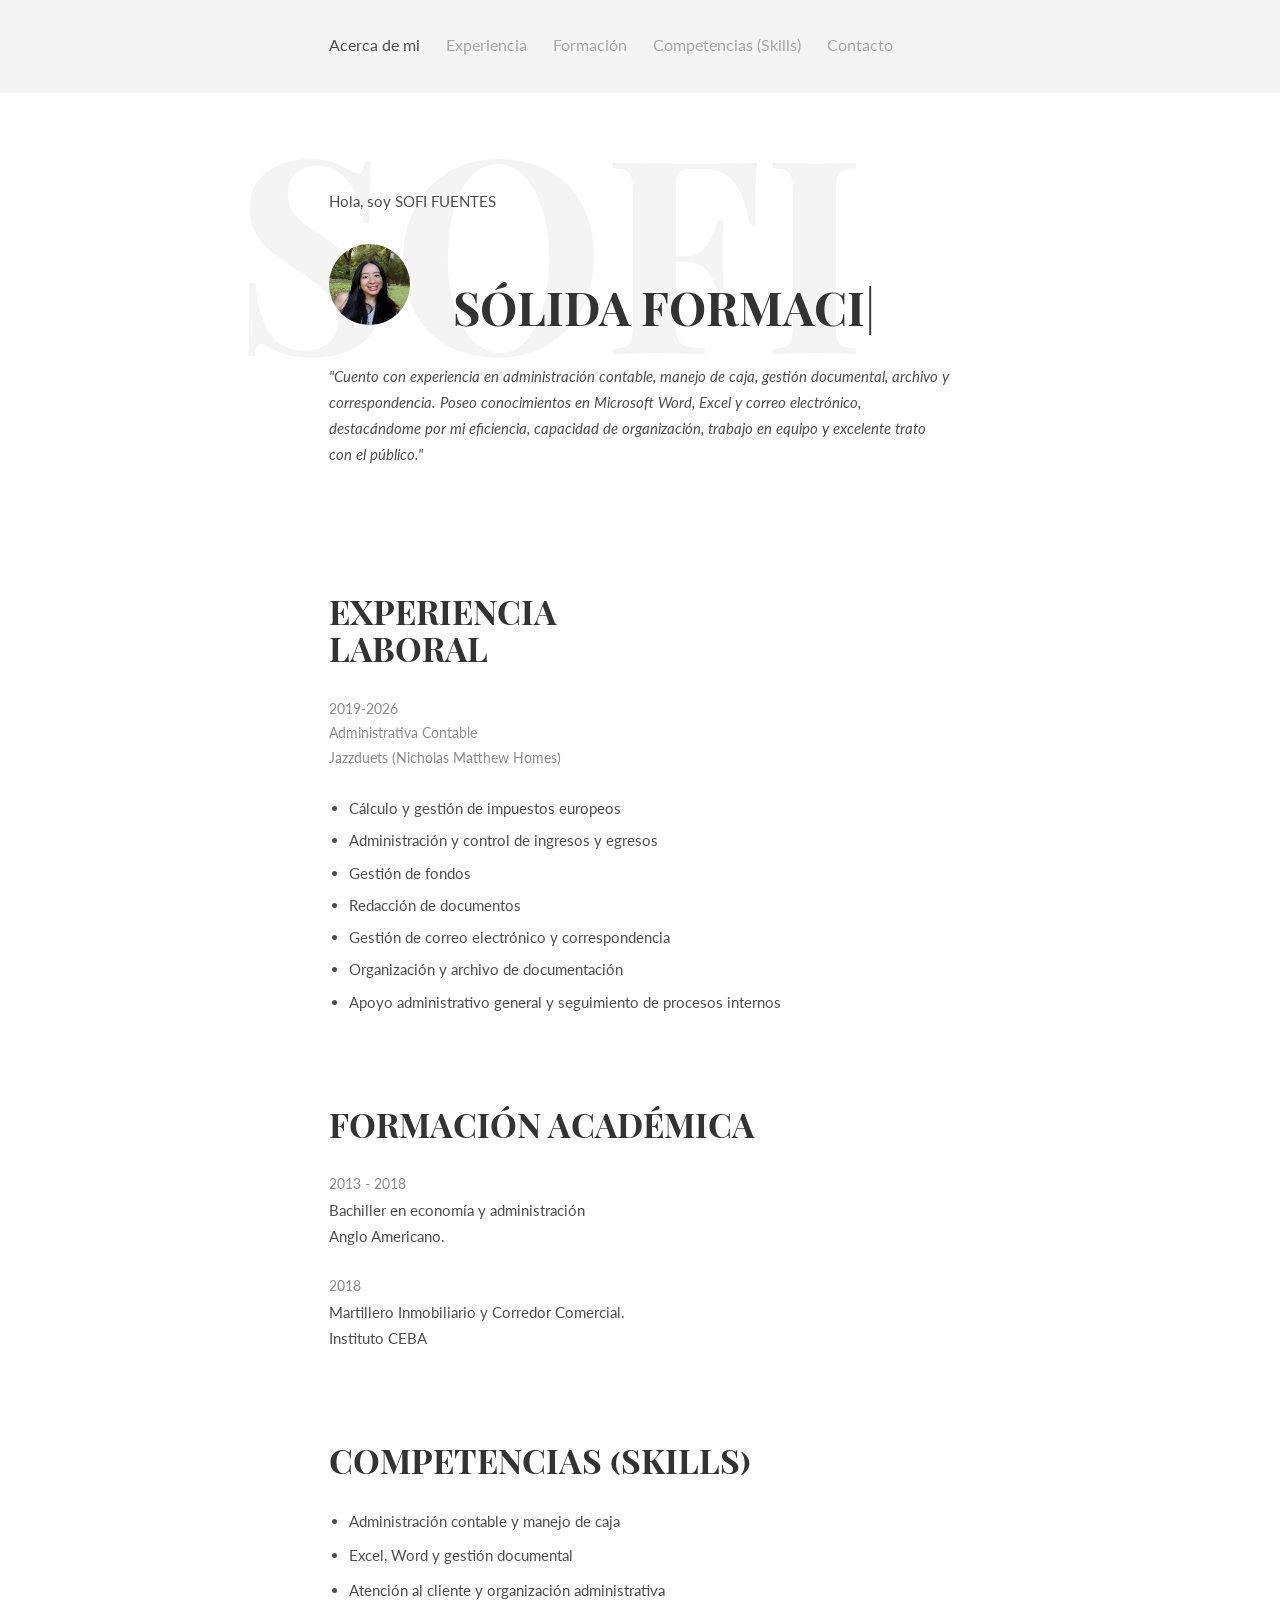
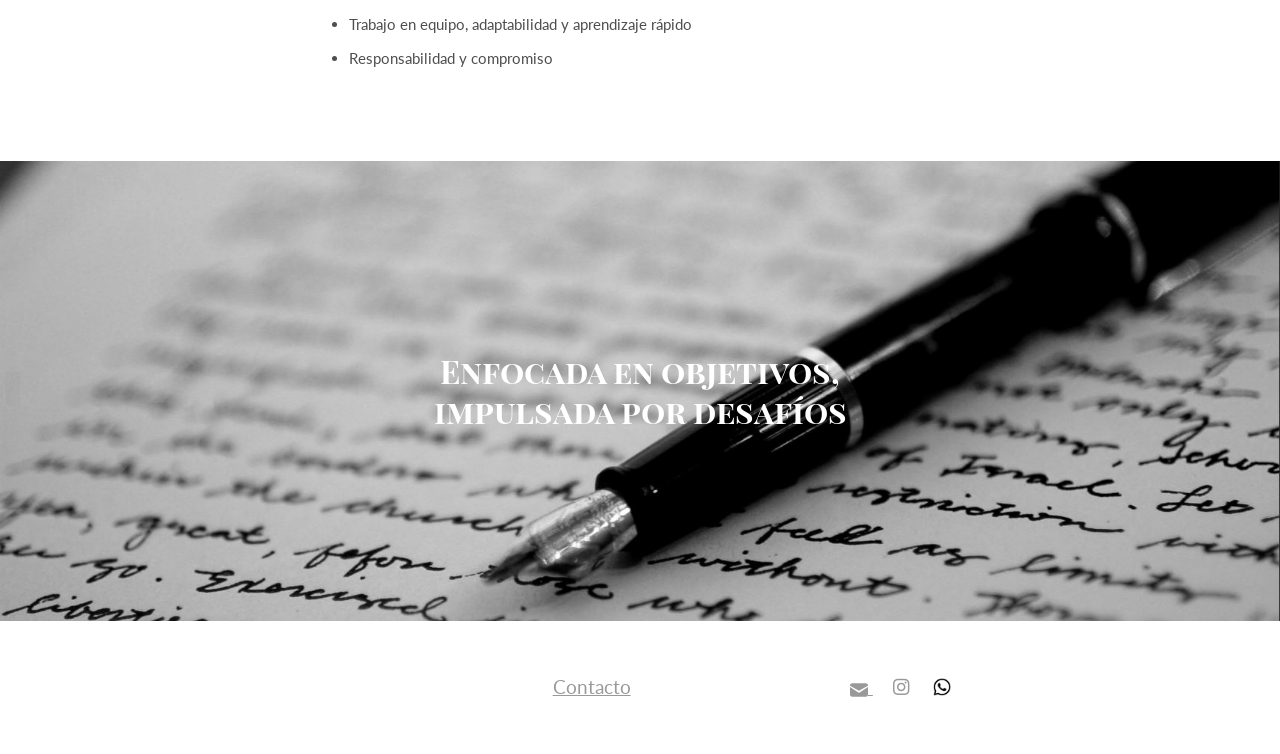
==== templates/index.html @ a63ad124 "Initial commit: personal website SF" ====
<!DOCTYPE html>
<html>
<head>
    <title>✪LG</title>
    <meta charset="utf-8" />
    <meta name="viewport" content="width=device-width, initial-scale=1">
    <meta name="description" content="dieandrog is free PSD &amp; HTML template by boostrap">
    <meta name="author" content="">
    <meta name="viewport" content="width=device-width, initial-scale=1" />
	<link href="https://cdn.jsdelivr.net/npm/bootstrap@5.2.1/dist/css/bootstrap.min.css" rel="stylesheet"
		integrity="sha384-iYQeCzEYFbKjA/T2uDLTpkwGzCiq6soy8tYaI1GyVh/UjpbCx/TYkiZhlZB6+fzT" crossorigin="anonymous">
	<link rel="stylesheet" href="../static/css/kube.min.css" />
    <link rel="stylesheet" href="../static/css/font-awesome.min.css" />
    <link rel="stylesheet" href="../static/css/custom.min.css" />
    <link rel="shortcut icon" href="../static/img/favicon.ico" />
	<link href='https://fonts.googleapis.com/css?family=Playfair+Display+SC:700' rel='stylesheet' type='text/css'>
	<link href='https://fonts.googleapis.com/css?family=Lato:400,700' rel='stylesheet' type='text/css'>
	
	<script src="../static/js/footer.js" type="text/javascript" defer></script>
	<style>
		.intro h1:before {
			/* Edit this with your name or anything else */
			content: 'SOFI';
		}
	</style>
</head>

<body>
	<div class="main-nav">
		<div class="container">
			<header class="group top-nav">
				<div class="navigation-toggle" data-tools="navigation-toggle" data-target="#navbar-1">
				    <span class="logo">sofía</span>
				</div>
			    <nav id="navbar-1" class="navbar item-nav">
				    <ul>
				        <li class="active"><a href="#about">Acerca de mi</a></li>
				        <li><a href="#experiences">Experiencia</a></li>
				        <li><a href="#achievements">Formación</a></li>
				        <li><a href="#skills">Competencias (Skills)</a></li>
						<li><a href="my-contacts.html">Contacto</a></li>
				    </ul>
				</nav>
			</header>
		</div>
	</div>

	<!-- Intro -->
	<div class="intro section" id="about">
		<div class="container">
			<p>Hola, soy SOFI FUENTES</p>
			<div class="units-row units-split wrap">
				<div class="unit-20">
					<img src="../static/img/SF-profile-pic.JPG" alt="Avatar">
				</div>
				<div class="unit-80">
					<h1><br><span id="typed"></span></h1>
				</div>
				<p>
					<em>"Cuento con experiencia en administración contable, 
						manejo de caja, gestión documental, archivo y correspondencia.
						Poseo conocimientos en Microsoft Word, Excel y correo electrónico, 
						destacándome por mi eficiencia, capacidad de organización, trabajo en equipo y 
						excelente trato con el público."
						</em>
				</p>
			</div>
		</div>
	</div>


	<!-- Experience -->
	<div class="work section second" id="experiences">
		<div class="container">
			<h1>Experiencia<br>Laboral</h1>
			<ul class="work-list">
				<li>2019-2026</li>
				<li>Administrativa Contable</li>
				<li>Jazzduets (Nicholas Matthew Homes)</li>
			</ul>
			<ul class="work-list work-points">
				<li>Cálculo y gestión de impuestos europeos</li>
				<li>Administración y control de ingresos y egresos</li>
				<li>Gestión de fondos</li>
				<li>Redacción de documentos</li>
				<li>Gestión de correo electrónico y correspondencia</li>
				<li>Organización y archivo de documentación</li>
				<li>Apoyo administrativo general y seguimiento de procesos internos</li>
			</ul>
		</div>
	</div>


	<!-- Education -->
	<div class="award section second" id="achievements">
		<div class="container">
			<h1>Formación Académica</h1>
			<ul class="award-list list-flat">
				<li>2013 - 2018</li>
				<li>Bachiller en economía y administración</li>
				<li>Anglo Americano.</li>
			</ul>
			<ul class="award-list list-flat">
				<li>2018</li>
				<li>Martillero Inmobiliario y Corredor Comercial.</li>
				<li>Instituto CEBA</li>
			</ul>
		</div>
	</div>

	<!-- Skills -->
	<div class="skills section second" id="skills">
		<div class="container">
			<h1>Competencias (Skills)</h1>
			<ul class="skill-list skill-points">
				<li>Administración contable y manejo de caja</li>
				<li>Excel, Word y gestión documental</li>
				<li>Atención al cliente y organización administrativa</li>
				<li>Trabajo en equipo, adaptabilidad y aprendizaje rápido</li>
				<li>Responsabilidad y compromiso</li>
			</ul>
		</div>
	</div>

	<!-- Quote -->
	<div class="quote">
		<!-- <img src="img/reading-slide01.jpg" style="object-fit:contain;
	            width:3000px;
	            height:1000px;" /> -->
		<div class="container text-centered">
			<h1>Enfocada en objetivos, impulsada por desafíos</h1>
		</div>
	</div>
	
	<script src="https://apps.elfsight.com/p/platform.js" defer></script>
	<div class="elfsight-app-0e5060c4-4fcc-405d-b659-2bd6a9dfb4a5"></div>

    <!-- ///////////////////////// FOOTER  ////////////////////////////////////////////////-->
	<body>
		<footer-component>
		</footer-component>
	</body>


	<!-- Javascript -->
	<script src="../static/js/jquery.min.js"></script>
	<script src="../static/js/typed.min.js"></script>
    <script src="../static/js/kube.min.js"></script>
    <script src="../static/js/site.js"></script>
	<script>
		function newTyped() { } $(function () {
			$("#typed").typed({
				// Change to edit type effect
				strings: ["sólida formación en tasación, comercialización y gestión de bienes inmuebles", "negociación y cierre de operaciones inmobiliarias", "Desarrollo de estrategias comerciales para incrementar la cartera de clientes", "Cumplimiento de objetivos comerciales mediante una atención profesional y orientada a resultados."],

				typeSpeed: 90, backDelay: 700, contentType: "html", loop: !0, resetCallback: function () { newTyped() }
			}), $(".reset").click(function () { $("#typed").typed("reset") })
		});
	</script>
</body>
</html>
---- static/css/kube.min.css ----
*,
*:before,
*:after {
    -webkit-box-sizing: border-box;
    -moz-box-sizing: border-box;
    box-sizing: border-box
}

html {
    font-family: sans-serif;
    -ms-text-size-adjust: 100%;
    -webkit-text-size-adjust: 100%
}

html,
body,
div,
span,
object,
iframe,
p,
blockquote,
pre,
a,
abbr,
acronym,
address,
big,
cite,
code,
del,
dfn,
em,
img,
ins,
kbd,
q,
s,
samp,
small,
strike,
strong,
sub,
sup,
tt,
var,
b,
u,
i,
center,
dl,
dt,
dd,
ol,
ul,
li,
fieldset,
form,
label,
legend,
table,
caption,
tbody,
tfoot,
thead,
tr,
th,
td,
article,
aside,
canvas,
details,
embed,
figure,
figcaption,
footer,
header,
hgroup,
menu,
nav,
output,
ruby,
section,
summary,
time,
mark,
audio,
video,
h1,
h2,
h3,
h4,
h5,
h6 {
    margin: 0;
    padding: 0;
    border: 0;
    outline: 0;
    font-size: 100%;
    vertical-align: baseline;
    background: transparent
}

a:active,
a:hover {
    outline: 0
}

article,
aside,
details,
figcaption,
figure,
footer,
header,
hgroup,
main,
nav,
section,
embed,
object,
iframe,
audio,
video,
canvas,
progress,
meter,
output,
textarea {
    display: block
}

audio:not([controls]) {
    display: none;
    height: 0
}

blockquote,
q {
    quotes: none
}

blockquote p:before,
blockquote p:after,
q:before,
q:after {
    content: '';
    content: none
}

table {
    border-collapse: collapse;
    border-spacing: 0
}

caption,
th,
td {
    text-align: left;
    vertical-align: top
}

thead th,
thead td {
    font-weight: bold;
    vertical-align: bottom
}

a img,
th img,
td img {
    vertical-align: top
}

button,
input,
select,
textarea {
    margin: 0
}

textarea {
    overflow: auto;
    vertical-align: top;
    resize: vertical
}

button {
    width: auto;
    overflow: visible
}

input[type="reset"],
input[type="submit"],
input[type="file"],
input[type="radio"],
input[type="checkbox"],
select,
button {
    cursor: pointer
}

input[type="radio"],
input[type="checkbox"] {
    font-size: 110%;
    position: relative;
    top: -1px;
    margin-right: 3px
}

input[type="search"] {
    -webkit-appearance: textfield
}

input[type="search"]::-webkit-search-decoration,
input[type="search"]::-webkit-search-cancel-button {
    -webkit-appearance: none
}

hr {
    display: block;
    height: 10px;
    border: 0;
    border-top: 1px solid rgba(82, 82, 82, 0.836)
}

img,
video,
audio,
embed,
object {
    max-width: 100%
}

img,
video,
embed,
object {
    height: auto
}

embed,
object {
    height: 100%
}

img {
    vertical-align: middle;
    -ms-interpolation-mode: bicubic
}

body {
    font-family: "Helvetica Neue", Helvetica, Tahoma, sans-serif;
    font-size: .9375em;
    line-height: 1.65em;
    background: #fff;
    color: #222
}

a {
    color: #134da5
}

a:focus,
a:hover {
    color: #de2c3b
}

h1,
h2,
h3,
h4,
h5,
h6,
.h1,
.h2,
.h3,
.h4,
.h5,
.h6 {
    font-family: "Helvetica Neue", Helvetica, Tahoma, sans-serif;
    font-weight: bold;
    color: #000;
    text-rendering: optimizeLegibility;
    margin: 0 0 .5em 0
}

h1,
.h1,
h2,
.h2 {
    line-height: 1.1
}

h3,
.h3,
h4,
.h4 {
    line-height: 1.3
}

h1,
.h1 {
    font-size: 2.25em
}

h2,
.h2 {
    font-size: 1.5em;
    margin-bottom: .7em
}

h3,
.h3 {
    font-size: 1.3125em
}

h4,
.h4 {
    font-size: 1.125em
}

h5,
.h5 {
    font-size: 1em
}

h6,
.h6 {
    font-size: .75em;
    text-transform: uppercase
}

.lead {
    font-size: 1.3125em;
    line-height: 1.5;
    margin-bottom: 1.0999999999999999em
}

p,
ul,
ol,
dl,
dd,
dt,
blockquote,
td,
th {
    line-height: 1.65em
}

ul,
ol,
ul ul,
ol ol,
ul ol,
ol ul {
    margin: 0 0 0 3.3em
}

ul li,
ol li {
    text-align: left
}

ol ol li {
    list-style-type: lower-alpha
}

ol ol ol li {
    list-style-type: lower-roman
}

p,
ul,
ol,
dl,
blockquote,
hr,
pre,
table,
form,
fieldset,
figure,
address {
    margin-bottom: 1.65em
}

blockquote {
    position: relative;
    font-style: italic;
    font-size: 1.125em;
    margin-left: 2.4749999999999996em;
    padding-left: 1.65em;
    border-left: 2px solid #ddd
}

blockquote p {
    margin-bottom: .5em
}

blockquote small,
cite {
    color: rgba(0, 0, 0, 0.4);
    font-style: italic
}

small,
blockquote cite {
    font-size: 12.75px;
    line-height: 1
}

address {
    font-style: normal
}

dl dt {
    font-weight: bold
}

dd {
    margin-left: 1.65em
}

s,
del {
    text-decoration: line-through
}

abbr[title],
dfn[title] {
    border-bottom: 1px dotted #0f0f0f;
    cursor: help
}

strong,
b {
    font-weight: bold
}

em,
i {
    font-style: italic
}

sub,
sup {
    font-size: 11.25px;
    line-height: 0;
    position: relative
}

sup {
    top: -0.5em
}

sub {
    bottom: -0.25em
}

figcaption {
    margin: .3em 0;
    font-size: 12.75px;
    font-style: italic
}

ins,
u {
    text-decoration: underline
}

mark {
    background-color: #ffc800;
    color: #0f0f0f;
    text-decoration: none
}

pre,
code,
kbd,
samp,
var,
output {
    font-size: 90%;
    font-style: normal;
    font-family: Menlo, Monaco, Consolas, "Courier New", monospace
}

pre {
    margin-top: 1.65em;
    font-size: 100%;
    line-height: 1.5;
    color: #222;
    overflow: auto
}

code,
samp,
kbd {
    padding: 3px 6px 2px 6px;
    display: inline-block;
    line-height: 1;
    border-radius: 2px
}

code {
    background: #f4f4f4;
    border: 1px solid #d4d4d4
}

pre code {
    font-size: 100%;
    border: 0;
    padding: 0;
    background: 0;
    line-height: 1.65em
}

var {
    color: rgba(0, 0, 0, 0.5)
}

samp {
    background: #d3e3fb;
    border: 1px solid #b2cef8
}

kbd {
    background: #0f0f0f;
    color: rgba(255, 255, 255, 0.85);
    white-space: nowrap
}

button:active,
button:focus {
    outline: 0
}

textarea,
select {
    font-family: "Helvetica Neue", Helvetica, Tahoma, sans-serif;
    font-size: 1em;
    box-shadow: none
}

textarea,
select[multiple],
select[multiple="multiple"] {
    padding: .3em .35em;
    line-height: 1.35em;
    width: 100%
}

input[type="text"],
input[type="password"],
input[type="email"],
input[type="url"],
input[type="phone"],
input[type="tel"],
input[type="number"],
input[type="datetime"],
input[type="date"],
input[type="month"],
input[type="color"],
input[type="time"],
input[type="search"],
input[type="datetime-local"] {
    font-family: "Helvetica Neue", Helvetica, Tahoma, sans-serif;
    font-size: 1em;
    box-shadow: none;
    padding: .3em .35em;
    line-height: 1.65em;
    border-radius: 0;
    outline: 0
}

select[multiple],
select[multiple="multiple"],
textarea,
input[type="text"],
input[type="password"],
input[type="email"],
input[type="url"],
input[type="phone"],
input[type="tel"],
input[type="number"],
input[type="datetime"],
input[type="date"],
input[type="month"],
input[type="color"],
input[type="time"],
input[type="search"],
input[type="datetime-local"] {
    background: #fff;
    border: 1px solid #ccc;
    position: relative;
    z-index: 2;
    -webkit-appearance: none
}

textarea[disabled],
input[type="text"][disabled],
input[type="password"][disabled],
input[type="email"][disabled],
input[type="url"][disabled],
input[type="phone"][disabled],
input[type="tel"][disabled],
input[type="number"][disabled],
input[type="datetime"][disabled],
input[type="date"][disabled],
input[type="month"][disabled],
input[type="color"][disabled],
input[type="time"][disabled],
input[type="search"][disabled],
input[type="datetime-local"][disabled] {
    resize: none;
    color: rgba(0, 0, 0, 0.5)
}

select[disabled],
input[type="checkbox"][disabled],
input[type="radio"][disabled] {
    cursor: default
}

input::-moz-focus-inner,
button::-moz-focus-inner {
    border: 0;
    padding: 0
}

input[type="range"] {
    position: relative;
    top: 3px
}

select {
    margin-bottom: 0 !important
}

fieldset {
    padding: 1.65em;
    margin-bottom: 1.65em;
    border: 1px solid #ccc
}

fieldset *:last-child {
    margin-bottom: 0 !important
}

legend {
    font-weight: bold;
    padding: 0 1em;
    margin-left: -1em
}

table {
    max-width: 100%;
    width: 100%;
    empty-cells: show
}

table caption {
    text-transform: uppercase;
    padding: 0 1.0999999999999999em;
    color: rgba(0, 0, 0, 0.4);
    font-size: 12.75px
}

table th,
table td {
    border-bottom: 1px solid #eee;
    padding: .825em 1.0999999999999999em
}

table tfoot th,
table tfoot td {
    color: rgba(0, 0, 0, 0.4)
}

.units-container:after,
.units-row:after {
    content: "";
    display: table;
    clear: both
}

.units-container:after,
.units-row:after {
    content: "";
    display: table;
    clear: both
}

.units-container {
    padding-top: 1px;
    margin-top: -1px
}

.units-row {
    margin-bottom: 1.65em
}

.width-100,
.unit-100 {
    width: 100%
}

.width-90,
.unit-90 {
    width: 90%
}

.width-80,
.unit-80 {
    width: 80%
}

.width-75,
.unit-75 {
    width: 75%
}

.width-70,
.unit-70 {
    width: 70%
}

.width-66,
.unit-66 {
    width: 66.6%
}

.width-65,
.unit-65 {
    width: 65%
}

.width-60,
.unit-60 {
    width: 60%
}

.width-50,
.unit-50 {
    width: 50%
}

.width-40,
.unit-40 {
    width: 40%
}

.width-35,
.unit-35 {
    width: 35%
}

.width-33,
.unit-33 {
    width: 33.3%
}

.width-30,
.unit-30 {
    width: 30%
}

.width-25,
.unit-25 {
    width: 25%
}

.width-20,
.unit-20 {
    width: 20%
}

.width-10,
.unit-10 {
    width: 10%
}

.units-row .unit-90,
.units-row .unit-80,
.units-row .unit-75,
.units-row .unit-70,
.units-row .unit-66,
.units-row .unit-65,
.units-row .unit-60,
.units-row .unit-50,
.units-row .unit-40,
.units-row .unit-35,
.units-row .unit-33,
.units-row .unit-30,
.units-row .unit-25,
.units-row .unit-20,
.units-row .unit-10 {
    float: left;
    margin-left: 3%
}

.units-row .unit-90:first-child,
.units-row .unit-80:first-child,
.units-row .unit-75:first-child,
.units-row .unit-70:first-child,
.units-row .unit-66:first-child,
.units-row .unit-65:first-child,
.units-row .unit-60:first-child,
.units-row .unit-50:first-child,
.units-row .unit-40:first-child,
.units-row .unit-35:first-child,
.units-row .unit-33:first-child,
.units-row .unit-30:first-child,
.units-row .unit-25:first-child,
.units-row .unit-20:first-child,
.units-row .unit-10:first-child {
    margin-left: 0
}

.units-row .unit-90 {
    width: 89.7%
}

.units-row .unit-80 {
    width: 79.4%
}

.units-row .unit-75 {
    width: 74.25%
}

.units-row .unit-70 {
    width: 69.1%
}

.units-row .unit-66 {
    width: 65.66666666666666%
}

.units-row .unit-65 {
    width: 65.66666666666666%
}

.units-row .unit-60 {
    width: 58.800000000000004%
}

.units-row .unit-50 {
    width: 48.5%
}

.units-row .unit-40 {
    width: 38.2%
}

.units-row .unit-35 {
    width: 31.333333333333332%
}

.units-row .unit-33 {
    width: 31.333333333333332%
}

.units-row .unit-30 {
    width: 27.9%
}

.units-row .unit-25 {
    width: 22.75%
}

.units-row .unit-20 {
    width: 17.6%
}

.units-row .unit-10 {
    width: 7.3%
}

.unit-push-90,
.unit-push-80,
.unit-push-75,
.unit-push-70,
.unit-push-66,
.unit-push-65,
.unit-push-60,
.unit-push-50,
.unit-push-40,
.unit-push-35,
.unit-push-33,
.unit-push-30,
.unit-push-25,
.unit-push-20,
.unit-push-10 {
    position: relative
}

.unit-push-90 {
    left: 92.7%
}

.unit-push-80 {
    left: 82.4%
}

.unit-push-75 {
    left: 77.25%
}

.unit-push-70 {
    left: 72.1%
}

.unit-push-66 {
    left: 68.66666666666666%
}

.unit-push-65 {
    left: 68.66666666666666%
}

.unit-push-60 {
    left: 61.800000000000004%
}

.unit-push-50 {
    left: 51.5%
}

.unit-push-40 {
    left: 41.2%
}

.unit-push-35 {
    left: 34.33333333333333%
}

.unit-push-33 {
    left: 34.33333333333333%
}

.unit-push-30 {
    left: 30.9%
}

.unit-push-25 {
    left: 25.75%
}

.unit-push-20 {
    left: 20.6%
}

.unit-push-10 {
    left: 10.3%
}

.units-row .unit-push-right {
    float: right
}

.units-row .unit-role-right {
    margin-left: 3%;
    float: right
}

.units-row .unit-role-left {
    margin-left: 0
}

.centered,
.unit-centered {
    float: none !important;
    margin: 0 auto !important
}

.unit-padding {
    padding: 1.65em
}

.units-padding .unit-100,
.units-padding .unit-90,
.units-padding .unit-80,
.units-padding .unit-75,
.units-padding .unit-70,
.units-padding .unit-66,
.units-padding .unit-65,
.units-padding .unit-60,
.units-padding .unit-50,
.units-padding .unit-40,
.units-padding .unit-35,
.units-padding .unit-33,
.units-padding .unit-30,
.units-padding .unit-25,
.units-padding .unit-20,
.units-padding .unit-10 {
    padding: 1.65em
}

.units-split .unit-90,
.units-split .unit-80,
.units-split .unit-75,
.units-split .unit-70,
.units-split .unit-66,
.units-split .unit-65,
.units-split .unit-60,
.units-split .unit-50,
.units-split .unit-40,
.units-split .unit-35,
.units-split .unit-33,
.units-split .unit-30,
.units-split .unit-25,
.units-split .unit-20,
.units-split .unit-10 {
    margin-left: 0
}

.units-split .unit-90 {
    width: 90%
}

.units-split .unit-80 {
    width: 80%
}

.units-split .unit-75 {
    width: 75%
}

.units-split .unit-70 {
    width: 70%
}

.units-split .unit-66 {
    width: 66.6%
}

.units-split .unit-65 {
    width: 65%
}

.units-split .unit-60 {
    width: 60%
}

.units-split .unit-50 {
    width: 50%
}

.units-split .unit-40 {
    width: 40%
}

.units-split .unit-35 {
    width: 35%
}

.units-split .unit-33 {
    width: 33.3%
}

.units-split .unit-30 {
    width: 30%
}

.units-split .unit-25 {
    width: 25%
}

.units-split .unit-20 {
    width: 20%
}

.units-split .unit-10 {
    width: 10%
}

.blocks-2,
.blocks-3,
.blocks-4,
.blocks-5,
.blocks-6 {
    padding-left: 0;
    list-style: none;
    margin-left: -3%
}

.blocks-2:after,
.blocks-3:after,
.blocks-4:after,
.blocks-5:after,
.blocks-6:after {
    content: "";
    display: table;
    clear: both
}

.blocks-2:after,
.blocks-3:after,
.blocks-4:after,
.blocks-5:after,
.blocks-6:after {
    content: "";
    display: table;
    clear: both
}

.blocks-2>li,
.blocks-3>li,
.blocks-4>li,
.blocks-5>li,
.blocks-6>li {
    height: auto;
    float: left;
    margin-bottom: 1.65em;
    margin-left: 3%
}

.blocks-2>li ul,
.blocks-3>li ul,
.blocks-4>li ul,
.blocks-5>li ul,
.blocks-6>li ul {
    list-style-type: disc
}

.blocks-2>li ul ul,
.blocks-3>li ul ul,
.blocks-4>li ul ul,
.blocks-5>li ul ul,
.blocks-6>li ul ul {
    list-style-type: circle
}

.blocks-2>li li,
.blocks-3>li li,
.blocks-4>li li,
.blocks-5>li li,
.blocks-6>li li {
    float: none;
    margin: 0
}

.blocks-2>li {
    width: 47%
}

.blocks-3>li {
    width: 30.333333333333332%
}

.blocks-4>li {
    width: 22%
}

.blocks-5>li {
    width: 17%
}

.blocks-6>li {
    width: 13.666666666666666%
}

.block-first {
    clear: both
}

table.table-bordered td,
table.table-bordered th {
    border: 1px solid #eee
}

table.table-simple td,
table.table-simple th,
table.table-simple caption {
    border: 0;
    padding-left: 0
}

table.table-flat td,
table.table-flat th,
table.table-flat caption {
    border: 0;
    padding: 0
}

table.table-stroked td,
table.table-stroked th {
    border-bottom: 1px solid #eee
}

table.table-stripped tbody tr:nth-child(odd) td {
    background: #f8f8f8
}

table.table-hovered tbody tr:hover td {
    background-color: #f4f4f4
}

.table-container {
    width: 100%;
    overflow: auto;
    margin-bottom: 1.65em
}

.table-container table {
    margin-bottom: 0
}

.table-container::-webkit-scrollbar {
    -webkit-appearance: none;
    width: 14px;
    height: 14px
}

.table-container::-webkit-scrollbar-thumb {
    border-radius: 8px;
    border: 3px solid #fff;
    background-color: rgba(0, 0, 0, 0.3)
}

.forms .btn,
.forms input[type="submit"].btn,
.forms button,
.forms input[type="submit"],
.forms input[type="reset"] {
    padding: .3625em 1.3em
}

.forms .btn-outline {
    padding: .3em 1.3em
}

.forms .btn-outline.bold {
    padding: .2375em 1.3em
}

.forms label {
    display: block;
    margin-bottom: 1.0999999999999999em
}

.forms input[type="text"],
.forms input[type="password"],
.forms input[type="email"],
.forms input[type="url"],
.forms input[type="phone"],
.forms input[type="tel"],
.forms input[type="number"],
.forms input[type="datetime"],
.forms input[type="date"],
.forms input[type="month"],
.forms input[type="color"],
.forms input[type="time"],
.forms input[type="search"],
.forms input[type="range"],
.forms input[type="file"],
.forms input[type="datetime-local"],
.forms textarea,
.forms select {
    display: block
}

.forms-inline input[type="text"],
.forms-inline-list input[type="text"],
.forms-inline input[type="password"],
.forms-inline-list input[type="password"],
.forms-inline input[type="email"],
.forms-inline-list input[type="email"],
.forms-inline input[type="url"],
.forms-inline-list input[type="url"],
.forms-inline input[type="phone"],
.forms-inline-list input[type="phone"],
.forms-inline input[type="tel"],
.forms-inline-list input[type="tel"],
.forms-inline input[type="number"],
.forms-inline-list input[type="number"],
.forms-inline input[type="datetime"],
.forms-inline-list input[type="datetime"],
.forms-inline input[type="date"],
.forms-inline-list input[type="date"],
.forms-inline input[type="month"],
.forms-inline-list input[type="month"],
.forms-inline input[type="color"],
.forms-inline-list input[type="color"],
.forms-inline input[type="time"],
.forms-inline-list input[type="time"],
.forms-inline input[type="search"],
.forms-inline-list input[type="search"],
.forms-inline input[type="range"],
.forms-inline-list input[type="range"],
.forms-inline input[type="file"],
.forms-inline-list input[type="file"],
.forms-inline input[type="datetime-local"],
.forms-inline-list input[type="datetime-local"],
.forms-inline textarea,
.forms-inline-list textarea,
.forms-inline select,
.forms-inline-list select {
    display: inline-block
}

.forms-list,
.forms-inline,
.forms-inline-list {
    margin: 0;
    padding: 0;
    margin-bottom: 1.0999999999999999em;
    list-style: none
}

.forms-list label,
.forms-inline label,
.forms-inline-list li,
.forms-inline-list li label {
    display: inline-block;
    margin-bottom: 0
}

.forms-inline-list li label {
    margin-right: .825em
}

.forms-inline-list li {
    margin-bottom: 3px
}

.forms-list li {
    margin-bottom: 6px
}

.forms-desc {
    margin-top: 4px;
    color: rgba(0, 0, 0, 0.4);
    font-size: 12.75px;
    line-height: 1.4em
}

input[type="text"],
input[type="password"],
input[type="email"],
input[type="url"],
input[type="phone"],
input[type="tel"],
input[type="number"],
input[type="datetime"],
input[type="date"],
input[type="month"],
input[type="color"],
input[type="time"],
input[type="search"],
input[type="datetime-local"],
textarea {
    -moz-transition: border ease .5s;
    transition: border ease .5s
}

.error,
.success {
    font-weight: normal;
    font-size: 12.75px
}

input.input-error,
textarea.input-error,
select.input-error,
.input-error {
    border-color: #de2c3b;
    box-shadow: 0 0 0 2px rgba(222, 44, 59, 0.3), 0 1px 2px rgba(0, 0, 0, 0.2) inset
}

input.input-success,
textarea.input-success,
select.input-success,
.input-success {
    border-color: #2c9f42;
    box-shadow: 0 0 0 2px rgba(44, 159, 66, 0.3), 0 1px 2px rgba(0, 0, 0, 0.2) inset
}

input.input-gray,
textarea.input-gray,
select.input-gray,
.input-gray {
    border-color: #b3b6b7;
    box-shadow: 0 0 0 2px rgba(179, 182, 183, 0.4), 0 1px 2px rgba(0, 0, 0, 0.2) inset
}

input[type="text"]:focus,
input[type="password"]:focus,
input[type="email"]:focus,
input[type="url"]:focus,
input[type="phone"]:focus,
input[type="tel"]:focus,
input[type="number"]:focus,
input[type="datetime"]:focus,
input[type="date"]:focus,
input[type="month"]:focus,
input[type="color"]:focus,
input[type="time"]:focus,
input[type="search"]:focus,
input[type="datetime-local"]:focus,
textarea:focus {
    outline: 0;
    border-color: #2575ed;
    box-shadow: 0 0 0 2px rgba(37, 117, 237, 0.3), 0 1px 2px rgba(0, 0, 0, 0.2) inset
}

input.input-search,
input[type="search"] {
    padding-right: .5em;
    padding-left: .5em;
    margin-bottom: 0;
    border-radius: 15px
}

input.input-on-black {
    border: 1px solid rgba(255, 255, 255, 0.1);
    background: rgba(255, 255, 255, 0.35)
}

input.input-on-black::-webkit-input-placeholder {
    color: rgba(255, 255, 255, 0.6)
}

input.input-on-black::-moz-placeholder {
    color: rgba(255, 255, 255, 0.6)
}

input.input-on-black:focus,
input.input-on-black.active {
    border: 1px solid #fff;
    background: #fff;
    box-shadow: none
}

input.input-on-black:focus::-webkit-input-placeholder,
input.input-on-black.active::-webkit-input-placeholder {
    color: #aaa
}

input.input-on-black:focus::-moz-placeholder,
input.input-on-black.active::-moz-placeholder {
    color: #aaa
}

input.input-big {
    font-size: 18px
}

input.input-small {
    font-size: 12.75px
}

input.input-smaller {
    font-size: 11.25px
}

.input-groups {
    display: table !important
}

.input-groups input {
    width: 100%
}

.input-groups input,
.input-groups .input-append,
.input-groups .input-prepend,
.input-groups .btn-append {
    display: table-cell !important
}

.input-groups .btn-append,
.input-groups .input-append,
.input-groups .input-prepend {
    width: 1%;
    vertical-align: middle
}

.input-groups .input-append,
.input-groups .input-prepend {
    background-color: #f4f4f4;
    border: 1px solid #d4d4d4;
    margin: 0;
    padding: .45em .75em .15em .75em;
    color: rgba(0, 0, 0, 0.6);
    line-height: 1.65em;
    font-size: 12.75px;
    white-space: nowrap
}

.input-groups .input-prepend {
    border-right: 0
}

.input-groups .input-append {
    position: relative;
    z-index: 1;
    border-left: none
}

.input-groups .btn-append .btn {
    display: block;
    height: auto;
    border-radius: 0 2px 2px 0
}

.navbar {
    font-size: 105%;
    margin-bottom: 1.65em
}

.navbar:after {
    content: "";
    display: table;
    clear: both
}

.navbar:after {
    content: "";
    display: table;
    clear: both
}

.navbar.navbar-left {
    float: left
}

.navbar.navbar-right {
    float: right
}

.navbar ul {
    list-style: none;
    margin: 0
}

.navbar ul:after {
    content: "";
    display: table;
    clear: both
}

.navbar ul:after {
    content: "";
    display: table;
    clear: both
}

.navbar li {
    float: left;
    margin-right: 1.65em
}

.navbar.navbar-right li {
    margin-right: 0;
    margin-left: 1.65em
}

.navbar a,
.navbar span {
    display: block;
    text-decoration: none
}

.navbar a:hover {
    color: #de2c3b;
    text-decoration: underline
}

.navbar li.active a,
.navbar span {
    text-decoration: none;
    cursor: text;
    color: rgba(0, 0, 0, 0.4)
}

.navigation-toggle {
    display: none;
    text-transform: uppercase;
    position: relative;
    color: #0f0f0f;
    background-color: #fff
}

.navigation-toggle:after {
    position: absolute;
    z-index: 1;
    top: 50%;
    margin-top: -12px;
    left: 10px;
    content: "\2630";
    font-size: 24px;
    line-height: 1
}

.navigation-toggle.navigation-toggle-black {
    background-color: #0f0f0f;
    color: #fff
}

.navigation-toggle.navigation-toggle-show {
    margin-bottom: 1.65em
}

.navigation-toggle span {
    position: relative;
    z-index: 2;
    cursor: pointer;
    display: block;
    padding: 10px 20px 10px 40px
}

.navigation-fixed {
    position: fixed;
    top: 0;
    left: 0;
    z-index: 101
}

.navbar-pills a,
.navbar-pills span {
    padding: .825em 1.65em
}

.navbar-pills a:hover {
    color: #0f0f0f;
    background: #eee
}

.navbar-pills li.active a,
.navbar-pills span {
    text-decoration: none;
    cursor: text;
    color: rgba(0, 0, 0, 0.4);
    background: #eee
}

.navbar-pills li {
    margin-right: 1px
}

.navbar-pills.navbar-right li {
    margin-left: 1px
}

.fullwidth ul {
    width: 100%
}

.fullwidth li {
    float: none !important;
    margin: 0;
    display: table-cell;
    width: 1%;
    text-align: center
}

.fullwidth li a,
.fullwidth li span {
    display: block
}

.nav {
    margin-bottom: 1.65em
}

.nav ul {
    list-style: none;
    margin: 0
}

.nav ul li ul {
    margin-left: 2em;
    font-size: .95em
}

.nav a,
.nav span {
    display: block;
    padding: .5em 0
}

.nav a {
    color: #0f0f0f;
    text-decoration: none
}

.nav a:hover {
    color: #de2c3b;
    text-decoration: underline
}

.nav li.active a,
.nav span {
    text-decoration: none;
    cursor: text;
    color: rgba(0, 0, 0, 0.4)
}

.nav i.fa {
    width: 1.65em
}

.nav-stacked li {
    margin-bottom: 1px
}

.nav-stacked a,
.nav-stacked span {
    padding: .6em .7em
}

.nav-stacked a {
    background: #f6f6f6
}

.nav-stacked a:hover {
    color: #000;
    background: #eee
}

.nav-stacked li.active a,
.nav-stacked span {
    background: #fff;
    text-decoration: none;
    cursor: text;
    color: rgba(0, 0, 0, 0.3)
}

.nav-stats li {
    position: relative
}

.nav-stats a,
.nav-stats span {
    padding-right: 50px
}

.nav-stats sup,
.nav-stats .badge {
    position: absolute;
    top: 50%;
    right: 0
}

.nav-stats sup {
    color: rgba(0, 0, 0, 0.4)
}

.nav-stats .badge {
    margin-top: -8px
}

.nav-tabs {
    border-bottom: 1px solid #e3e3e3;
    margin-bottom: 1.65em
}

.nav-tabs:after {
    content: "";
    display: table;
    clear: both
}

.nav-tabs:after {
    content: "";
    display: table;
    clear: both
}

.nav-tabs ul {
    list-style: none;
    margin: 0
}

.nav-tabs li {
    float: left;
    margin-right: 2px
}

.nav-tabs a,
.nav-tabs span {
    display: block;
    line-height: 1;
    padding: .825em 1.65em;
    border: 1px solid transparent
}

.nav-tabs a {
    color: rgba(0, 0, 0, 0.5);
    text-decoration: none
}

.nav-tabs a:focus,
.nav-tabs a:hover {
    color: #0f0f0f;
    text-decoration: underline;
    background-color: #eee
}

.nav-tabs li.active a,
.nav-tabs span {
    color: #0f0f0f;
    background: #fff;
    position: relative;
    border: 1px solid #ddd;
    border-bottom: 1px solid #fff;
    bottom: -1px;
    cursor: default;
    text-decoration: none
}

.breadcrumbs {
    margin-bottom: 1.65em
}

.breadcrumbs:after {
    content: "";
    display: table;
    clear: both
}

.breadcrumbs:after {
    content: "";
    display: table;
    clear: both
}

.breadcrumbs ul {
    font-size: .9em;
    color: rgba(0, 0, 0, 0.4);
    list-style: none;
    margin: 0
}

.breadcrumbs ul:after {
    content: "";
    display: table;
    clear: both
}

.breadcrumbs ul:after {
    content: "";
    display: table;
    clear: both
}

.breadcrumbs li {
    float: left;
    margin-right: 5px
}

.breadcrumbs li+li:before {
    content: " > ";
    color: #aaa;
    font-size: 12px;
    margin: 0 7px 0 5px;
    position: relative;
    top: -1px
}

.breadcrumbs.breadcrumbs-path li+li:before {
    content: " / ";
    top: 0
}

.breadcrumbs a {
    color: #0f0f0f;
    text-decoration: none
}

.breadcrumbs a:hover {
    color: #0f0f0f;
    text-decoration: underline
}

.breadcrumbs li.active a,
.breadcrumbs span,
.breadcrumbs li.active a:hover {
    text-decoration: none;
    cursor: text;
    color: rgba(0, 0, 0, 0.4)
}

.pagination {
    position: relative;
    left: -9px;
    margin-left: 0;
    list-style: none
}

.pagination:after {
    content: "";
    display: table;
    clear: both
}

.pagination:after {
    content: "";
    display: table;
    clear: both
}

.pagination li {
    float: left;
    margin-right: 2px
}

.pagination a,
.pagination span {
    display: block;
    padding: 7px 9px;
    line-height: 1;
    border-radius: 2px;
    color: #0f0f0f;
    text-decoration: none
}

.pagination span,
.pagination li.active a,
.pagination li.active a:hover {
    color: #fff;
    background-color: #0f0f0f;
    cursor: text
}

.pagination a:focus,
.pagination a:hover {
    text-decoration: none;
    background-color: #0f0f0f;
    color: #fff
}

.btn,
input[type="submit"].btn {
    display: inline-block;
    vertical-align: top;
    font-family: "Helvetica Neue", Helvetica, Tahoma, sans-serif;
    font-size: 1em;
    font-weight: 400;
    line-height: 1.65em;
    text-align: center;
    text-decoration: none;
    color: #222;
    -webkit-appearance: none;
    outline: 0;
    margin: 0;
    border: 0;
    border-radius: 2px;
    box-shadow: none;
    cursor: pointer;
    background: #e0e3e5;
    padding: .55em 2.5em
}

.btn:hover,
input[type="submit"].btn:hover {
    color: rgba(0, 0, 0, 0.5);
    background: #b3b6b7
}

.btn::-moz-focus-inner {
    border: 0;
    padding: 0
}

.btn-big,
input[type="submit"].btn-big {
    font-size: 18px
}

.btn-small,
input[type="submit"].btn-small {
    font-size: 12.75px
}

.btn-smaller,
input[type="submit"].btn-smaller {
    font-size: 11.25px;
    vertical-align: baseline
}

.btn-round {
    border-radius: 15px
}

.btn-outline,
input[type="submit"].btn-outline {
    background: 0;
    padding: .48750000000000004em 2.5em;
    border: 1px solid #0f0f0f
}

.btn-outline:hover,
input[type="submit"].btn-outline:hover {
    border-color: #b3b6b7
}

.btn-outline.btn-active {
    padding: .55em 2.5em
}

.btn-outline.bold {
    border-width: 2px;
    padding: .42500000000000004em 2.5em
}

.btn-active,
.btn[disabled],
.btn-disabled {
    background: 0;
    background: #b3b6b7;
    color: rgba(0, 0, 0, 0.5)
}

.btn-active:hover,
.btn[disabled]:hover,
.btn-disabled:hover {
    color: rgba(0, 0, 0, 0.5);
    background: #b3b6b7
}

.btn-active {
    box-shadow: 0 1px 3px rgba(0, 0, 0, 0.4) inset
}

.btn-outline.btn[disabled],
.btn-outline.btn-disabled {
    background: 0;
    box-shadow: none;
    color: rgba(0, 0, 0, 0.3);
    border: 1px solid rgba(0, 0, 0, 0.1)
}

.btn-outline.btn-active {
    background: 0;
    color: rgba(0, 0, 0, 0.4);
    border: 0;
    box-shadow: 0 1px 3px rgba(0, 0, 0, 0.2) inset
}

.btn[disabled],
.btn-disabled {
    cursor: default;
    box-shadow: none
}

.btn-blue,
input[type="submit"].btn-blue {
    color: rgba(255, 255, 255, 0.9);
    background: #2575ed
}

.btn-blue:hover,
input[type="submit"].btn-blue:hover {
    color: rgba(255, 255, 255, 0.6);
    background: #1a52a5
}

.btn-blue.btn-active,
input[type="submit"].btn-blue.btn-active {
    box-shadow: 0 1px 4px rgba(0, 0, 0, 0.5) inset
}

.btn-blue.btn-active,
input[type="submit"].btn-blue.btn-active,
.btn-blue.btn-disabled,
input[type="submit"].btn-blue.btn-disabled,
.btn-blue.btn[disabled],
input[type="submit"].btn-blue.btn[disabled] {
    color: rgba(255, 255, 255, 0.5);
    background: #1a52a5
}

.btn-blue.btn-active:hover,
input[type="submit"].btn-blue.btn-active:hover,
.btn-blue.btn-disabled:hover,
input[type="submit"].btn-blue.btn-disabled:hover,
.btn-blue.btn[disabled]:hover,
input[type="submit"].btn-blue.btn[disabled]:hover {
    color: rgba(255, 255, 255, 0.5)
}

.btn-blue.btn-outline,
input[type="submit"].btn-blue.btn-outline {
    background: 0;
    border-color: #2575ed;
    color: #2575ed
}

.btn-blue.btn-outline:hover,
input[type="submit"].btn-blue.btn-outline:hover {
    color: rgba(255, 255, 255, 0.9);
    background: #2575ed
}

.btn-blue.btn-outline.btn[disabled],
input[type="submit"].btn-blue.btn-outline.btn[disabled],
.btn-blue.btn-outline.btn-disabled,
input[type="submit"].btn-blue.btn-outline.btn-disabled {
    background: 0;
    box-shadow: none;
    color: rgba(37, 117, 237, 0.4);
    border: 1px solid rgba(37, 117, 237, 0.3)
}

.btn-blue.btn-outline.btn-active,
input[type="submit"].btn-blue.btn-outline.btn-active {
    background: 0;
    color: rgba(37, 117, 237, 0.6);
    border: 0;
    box-shadow: 0 1px 3px rgba(26, 82, 165, 0.6) inset
}

.btn-blue:hover,
input[type="submit"].btn-blue:hover {
    color: rgba(255, 255, 255, 0.6);
    background: #1a52a5
}

.btn-blue.btn-active,
input[type="submit"].btn-blue.btn-active {
    box-shadow: 0 1px 4px rgba(0, 0, 0, 0.5) inset
}

.btn-blue.btn-active,
input[type="submit"].btn-blue.btn-active,
.btn-blue.btn-disabled,
input[type="submit"].btn-blue.btn-disabled,
.btn-blue.btn[disabled],
input[type="submit"].btn-blue.btn[disabled] {
    color: rgba(255, 255, 255, 0.5);
    background: #1a52a5
}

.btn-blue.btn-active:hover,
input[type="submit"].btn-blue.btn-active:hover,
.btn-blue.btn-disabled:hover,
input[type="submit"].btn-blue.btn-disabled:hover,
.btn-blue.btn[disabled]:hover,
input[type="submit"].btn-blue.btn[disabled]:hover {
    color: rgba(255, 255, 255, 0.5)
}

.btn-blue.btn-outline,
input[type="submit"].btn-blue.btn-outline {
    background: 0;
    border-color: #2575ed;
    color: #2575ed
}

.btn-blue.btn-outline:hover,
input[type="submit"].btn-blue.btn-outline:hover {
    color: rgba(255, 255, 255, 0.9);
    background: #2575ed
}

.btn-blue.btn-outline.btn[disabled],
input[type="submit"].btn-blue.btn-outline.btn[disabled],
.btn-blue.btn-outline.btn-disabled,
input[type="submit"].btn-blue.btn-outline.btn-disabled {
    background: 0;
    box-shadow: none;
    color: rgba(37, 117, 237, 0.4);
    border: 1px solid rgba(37, 117, 237, 0.3)
}

.btn-blue.btn-outline.btn-active,
input[type="submit"].btn-blue.btn-outline.btn-active {
    background: 0;
    color: rgba(37, 117, 237, 0.6);
    border: 0;
    box-shadow: 0 1px 3px rgba(26, 82, 165, 0.6) inset
}

.btn-red,
input[type="submit"].btn-red {
    color: rgba(255, 255, 255, 0.9);
    background: #de2c3b
}

.btn-red:hover,
input[type="submit"].btn-red:hover {
    color: rgba(255, 255, 255, 0.6);
    background: #b2232f
}

.btn-red.btn-active,
input[type="submit"].btn-red.btn-active {
    box-shadow: 0 1px 4px rgba(0, 0, 0, 0.5) inset
}

.btn-red.btn-active,
input[type="submit"].btn-red.btn-active,
.btn-red.btn-disabled,
input[type="submit"].btn-red.btn-disabled,
.btn-red.btn[disabled],
input[type="submit"].btn-red.btn[disabled] {
    color: rgba(255, 255, 255, 0.5);
    background: #b2232f
}

.btn-red.btn-active:hover,
input[type="submit"].btn-red.btn-active:hover,
.btn-red.btn-disabled:hover,
input[type="submit"].btn-red.btn-disabled:hover,
.btn-red.btn[disabled]:hover,
input[type="submit"].btn-red.btn[disabled]:hover {
    color: rgba(255, 255, 255, 0.5)
}

.btn-red.btn-outline,
input[type="submit"].btn-red.btn-outline {
    background: 0;
    border-color: #de2c3b;
    color: #de2c3b
}

.btn-red.btn-outline:hover,
input[type="submit"].btn-red.btn-outline:hover {
    color: rgba(255, 255, 255, 0.9);
    background: #de2c3b
}

.btn-red.btn-outline.btn[disabled],
input[type="submit"].btn-red.btn-outline.btn[disabled],
.btn-red.btn-outline.btn-disabled,
input[type="submit"].btn-red.btn-outline.btn-disabled {
    background: 0;
    box-shadow: none;
    color: rgba(222, 44, 59, 0.4);
    border: 1px solid rgba(222, 44, 59, 0.3)
}

.btn-red.btn-outline.btn-active,
input[type="submit"].btn-red.btn-outline.btn-active {
    background: 0;
    color: rgba(222, 44, 59, 0.6);
    border: 0;
    box-shadow: 0 1px 3px rgba(178, 35, 47, 0.6) inset
}

.btn-red:hover,
input[type="submit"].btn-red:hover {
    color: rgba(255, 255, 255, 0.6);
    background: #b2232f
}

.btn-red.btn-active,
input[type="submit"].btn-red.btn-active {
    box-shadow: 0 1px 4px rgba(0, 0, 0, 0.5) inset
}

.btn-red.btn-active,
input[type="submit"].btn-red.btn-active,
.btn-red.btn-disabled,
input[type="submit"].btn-red.btn-disabled,
.btn-red.btn[disabled],
input[type="submit"].btn-red.btn[disabled] {
    color: rgba(255, 255, 255, 0.5);
    background: #b2232f
}

.btn-red.btn-active:hover,
input[type="submit"].btn-red.btn-active:hover,
.btn-red.btn-disabled:hover,
input[type="submit"].btn-red.btn-disabled:hover,
.btn-red.btn[disabled]:hover,
input[type="submit"].btn-red.btn[disabled]:hover {
    color: rgba(255, 255, 255, 0.5)
}

.btn-red.btn-outline,
input[type="submit"].btn-red.btn-outline {
    background: 0;
    border-color: #de2c3b;
    color: #de2c3b
}

.btn-red.btn-outline:hover,
input[type="submit"].btn-red.btn-outline:hover {
    color: rgba(255, 255, 255, 0.9);
    background: #de2c3b
}

.btn-red.btn-outline.btn[disabled],
input[type="submit"].btn-red.btn-outline.btn[disabled],
.btn-red.btn-outline.btn-disabled,
input[type="submit"].btn-red.btn-outline.btn-disabled {
    background: 0;
    box-shadow: none;
    color: rgba(222, 44, 59, 0.4);
    border: 1px solid rgba(222, 44, 59, 0.3)
}

.btn-red.btn-outline.btn-active,
input[type="submit"].btn-red.btn-outline.btn-active {
    background: 0;
    color: rgba(222, 44, 59, 0.6);
    border: 0;
    box-shadow: 0 1px 3px rgba(178, 35, 47, 0.6) inset
}

.btn-green,
input[type="submit"].btn-green {
    color: rgba(255, 255, 255, 0.9);
    background: #2c9f42
}

.btn-green:hover,
input[type="submit"].btn-green:hover {
    color: rgba(255, 255, 255, 0.6);
    background: #237f35
}

.btn-green.btn-active,
input[type="submit"].btn-green.btn-active {
    box-shadow: 0 1px 4px rgba(0, 0, 0, 0.5) inset
}

.btn-green.btn-active,
input[type="submit"].btn-green.btn-active,
.btn-green.btn-disabled,
input[type="submit"].btn-green.btn-disabled,
.btn-green.btn[disabled],
input[type="submit"].btn-green.btn[disabled] {
    color: rgba(255, 255, 255, 0.5);
    background: #237f35
}

.btn-green.btn-active:hover,
input[type="submit"].btn-green.btn-active:hover,
.btn-green.btn-disabled:hover,
input[type="submit"].btn-green.btn-disabled:hover,
.btn-green.btn[disabled]:hover,
input[type="submit"].btn-green.btn[disabled]:hover {
    color: rgba(255, 255, 255, 0.5)
}

.btn-green.btn-outline,
input[type="submit"].btn-green.btn-outline {
    background: 0;
    border-color: #2c9f42;
    color: #2c9f42
}

.btn-green.btn-outline:hover,
input[type="submit"].btn-green.btn-outline:hover {
    color: rgba(255, 255, 255, 0.9);
    background: #2c9f42
}

.btn-green.btn-outline.btn[disabled],
input[type="submit"].btn-green.btn-outline.btn[disabled],
.btn-green.btn-outline.btn-disabled,
input[type="submit"].btn-green.btn-outline.btn-disabled {
    background: 0;
    box-shadow: none;
    color: rgba(44, 159, 66, 0.4);
    border: 1px solid rgba(44, 159, 66, 0.3)
}

.btn-green.btn-outline.btn-active,
input[type="submit"].btn-green.btn-outline.btn-active {
    background: 0;
    color: rgba(44, 159, 66, 0.6);
    border: 0;
    box-shadow: 0 1px 3px rgba(35, 127, 53, 0.6) inset
}

.btn-green:hover,
input[type="submit"].btn-green:hover {
    color: rgba(255, 255, 255, 0.6);
    background: #237f35
}

.btn-green.btn-active,
input[type="submit"].btn-green.btn-active {
    box-shadow: 0 1px 4px rgba(0, 0, 0, 0.5) inset
}

.btn-green.btn-active,
input[type="submit"].btn-green.btn-active,
.btn-green.btn-disabled,
input[type="submit"].btn-green.btn-disabled,
.btn-green.btn[disabled],
input[type="submit"].btn-green.btn[disabled] {
    color: rgba(255, 255, 255, 0.5);
    background: #237f35
}

.btn-green.btn-active:hover,
input[type="submit"].btn-green.btn-active:hover,
.btn-green.btn-disabled:hover,
input[type="submit"].btn-green.btn-disabled:hover,
.btn-green.btn[disabled]:hover,
input[type="submit"].btn-green.btn[disabled]:hover {
    color: rgba(255, 255, 255, 0.5)
}

.btn-green.btn-outline,
input[type="submit"].btn-green.btn-outline {
    background: 0;
    border-color: #2c9f42;
    color: #2c9f42
}

.btn-green.btn-outline:hover,
input[type="submit"].btn-green.btn-outline:hover {
    color: rgba(255, 255, 255, 0.9);
    background: #2c9f42
}

.btn-green.btn-outline.btn[disabled],
input[type="submit"].btn-green.btn-outline.btn[disabled],
.btn-green.btn-outline.btn-disabled,
input[type="submit"].btn-green.btn-outline.btn-disabled {
    background: 0;
    box-shadow: none;
    color: rgba(44, 159, 66, 0.4);
    border: 1px solid rgba(44, 159, 66, 0.3)
}

.btn-green.btn-outline.btn-active,
input[type="submit"].btn-green.btn-outline.btn-active {
    background: 0;
    color: rgba(44, 159, 66, 0.6);
    border: 0;
    box-shadow: 0 1px 3px rgba(35, 127, 53, 0.6) inset
}

.btn-black,
input[type="submit"].btn-black {
    color: rgba(255, 255, 255, 0.9);
    background: #0f0f0f
}

.btn-black:hover,
input[type="submit"].btn-black:hover {
    color: rgba(255, 255, 255, 0.6);
    background: #363738
}

.btn-black.btn-active,
input[type="submit"].btn-black.btn-active {
    box-shadow: 0 1px 4px rgba(0, 0, 0, 0.7) inset
}

.btn-black.btn-active,
input[type="submit"].btn-black.btn-active,
.btn-black.btn-disabled,
input[type="submit"].btn-black.btn-disabled,
.btn-black.btn[disabled],
input[type="submit"].btn-black.btn[disabled] {
    color: rgba(255, 255, 255, 0.5);
    background: #363738
}

.btn-black.btn-active:hover,
input[type="submit"].btn-black.btn-active:hover,
.btn-black.btn-disabled:hover,
input[type="submit"].btn-black.btn-disabled:hover,
.btn-black.btn[disabled]:hover,
input[type="submit"].btn-black.btn[disabled]:hover {
    color: rgba(255, 255, 255, 0.5)
}

.btn-black.btn-outline,
input[type="submit"].btn-black.btn-outline {
    background: 0;
    border-color: #0f0f0f;
    color: #0f0f0f
}

.btn-black.btn-outline:hover,
input[type="submit"].btn-black.btn-outline:hover {
    color: rgba(255, 255, 255, 0.9);
    background: #0f0f0f
}

.btn-black.btn-outline.btn[disabled],
input[type="submit"].btn-black.btn-outline.btn[disabled],
.btn-black.btn-outline.btn-disabled,
input[type="submit"].btn-black.btn-outline.btn-disabled {
    background: 0;
    box-shadow: none;
    color: rgba(15, 15, 15, 0.4);
    border: 1px solid rgba(15, 15, 15, 0.3)
}

.btn-black.btn-outline.btn-active,
input[type="submit"].btn-black.btn-outline.btn-active {
    background: 0;
    color: rgba(15, 15, 15, 0.6);
    border: 0;
    box-shadow: 0 1px 3px rgba(54, 55, 56, 0.6) inset
}

.btn-black:hover,
input[type="submit"].btn-black:hover {
    color: rgba(255, 255, 255, 0.6);
    background: #363738
}

.btn-black.btn-active,
input[type="submit"].btn-black.btn-active {
    box-shadow: 0 1px 4px rgba(0, 0, 0, 0.7) inset
}

.btn-black.btn-active,
input[type="submit"].btn-black.btn-active,
.btn-black.btn-disabled,
input[type="submit"].btn-black.btn-disabled,
.btn-black.btn[disabled],
input[type="submit"].btn-black.btn[disabled] {
    color: rgba(255, 255, 255, 0.5);
    background: #363738
}

.btn-black.btn-active:hover,
input[type="submit"].btn-black.btn-active:hover,
.btn-black.btn-disabled:hover,
input[type="submit"].btn-black.btn-disabled:hover,
.btn-black.btn[disabled]:hover,
input[type="submit"].btn-black.btn[disabled]:hover {
    color: rgba(255, 255, 255, 0.5)
}

.btn-black.btn-outline,
input[type="submit"].btn-black.btn-outline {
    background: 0;
    border-color: #0f0f0f;
    color: #0f0f0f
}

.btn-black.btn-outline:hover,
input[type="submit"].btn-black.btn-outline:hover {
    color: rgba(255, 255, 255, 0.9);
    background: #0f0f0f
}

.btn-black.btn-outline.btn[disabled],
input[type="submit"].btn-black.btn-outline.btn[disabled],
.btn-black.btn-outline.btn-disabled,
input[type="submit"].btn-black.btn-outline.btn-disabled {
    background: 0;
    box-shadow: none;
    color: rgba(15, 15, 15, 0.4);
    border: 1px solid rgba(15, 15, 15, 0.3)
}

.btn-black.btn-outline.btn-active,
input[type="submit"].btn-black.btn-outline.btn-active {
    background: 0;
    color: rgba(15, 15, 15, 0.6);
    border: 0;
    box-shadow: 0 1px 3px rgba(54, 55, 56, 0.6) inset
}

.btn-yellow,
input[type="submit"].btn-yellow {
    color: rgba(0, 0, 0, 0.9);
    background: #ffc800
}

.btn-yellow:hover,
input[type="submit"].btn-yellow:hover {
    color: rgba(0, 0, 0, 0.6);
    background: #cca000
}

.btn-yellow.btn-active,
input[type="submit"].btn-yellow.btn-active {
    box-shadow: 0 1px 4px rgba(0, 0, 0, 0.5) inset
}

.btn-yellow.btn-active,
input[type="submit"].btn-yellow.btn-active,
.btn-yellow.btn-disabled,
input[type="submit"].btn-yellow.btn-disabled,
.btn-yellow.btn[disabled],
input[type="submit"].btn-yellow.btn[disabled] {
    color: rgba(0, 0, 0, 0.5);
    background: #cca000
}

.btn-yellow.btn-active:hover,
input[type="submit"].btn-yellow.btn-active:hover,
.btn-yellow.btn-disabled:hover,
input[type="submit"].btn-yellow.btn-disabled:hover,
.btn-yellow.btn[disabled]:hover,
input[type="submit"].btn-yellow.btn[disabled]:hover {
    color: rgba(0, 0, 0, 0.5)
}

.btn-yellow.btn-outline,
input[type="submit"].btn-yellow.btn-outline {
    background: 0;
    border-color: #ffc800;
    color: #ffc800
}

.btn-yellow.btn-outline:hover,
input[type="submit"].btn-yellow.btn-outline:hover {
    color: rgba(0, 0, 0, 0.9);
    background: #ffc800
}

.btn-yellow.btn-outline.btn[disabled],
input[type="submit"].btn-yellow.btn-outline.btn[disabled],
.btn-yellow.btn-outline.btn-disabled,
input[type="submit"].btn-yellow.btn-outline.btn-disabled {
    background: 0;
    box-shadow: none;
    color: rgba(255, 200, 0, 0.4);
    border: 1px solid rgba(255, 200, 0, 0.3)
}

.btn-yellow.btn-outline.btn-active,
input[type="submit"].btn-yellow.btn-outline.btn-active {
    background: 0;
    color: rgba(255, 200, 0, 0.6);
    border: 0;
    box-shadow: 0 1px 3px rgba(204, 160, 0, 0.6) inset
}

.btn-yellow:hover,
input[type="submit"].btn-yellow:hover {
    color: rgba(0, 0, 0, 0.6);
    background: #cca000
}

.btn-yellow.btn-active,
input[type="submit"].btn-yellow.btn-active {
    box-shadow: 0 1px 4px rgba(0, 0, 0, 0.5) inset
}

.btn-yellow.btn-active,
input[type="submit"].btn-yellow.btn-active,
.btn-yellow.btn-disabled,
input[type="submit"].btn-yellow.btn-disabled,
.btn-yellow.btn[disabled],
input[type="submit"].btn-yellow.btn[disabled] {
    color: rgba(0, 0, 0, 0.5);
    background: #cca000
}

.btn-yellow.btn-active:hover,
input[type="submit"].btn-yellow.btn-active:hover,
.btn-yellow.btn-disabled:hover,
input[type="submit"].btn-yellow.btn-disabled:hover,
.btn-yellow.btn[disabled]:hover,
input[type="submit"].btn-yellow.btn[disabled]:hover {
    color: rgba(0, 0, 0, 0.5)
}

.btn-yellow.btn-outline,
input[type="submit"].btn-yellow.btn-outline {
    background: 0;
    border-color: #ffc800;
    color: #ffc800
}

.btn-yellow.btn-outline:hover,
input[type="submit"].btn-yellow.btn-outline:hover {
    color: rgba(0, 0, 0, 0.9);
    background: #ffc800
}

.btn-yellow.btn-outline.btn[disabled],
input[type="submit"].btn-yellow.btn-outline.btn[disabled],
.btn-yellow.btn-outline.btn-disabled,
input[type="submit"].btn-yellow.btn-outline.btn-disabled {
    background: 0;
    box-shadow: none;
    color: rgba(255, 200, 0, 0.4);
    border: 1px solid rgba(255, 200, 0, 0.3)
}

.btn-yellow.btn-outline.btn-active,
input[type="submit"].btn-yellow.btn-outline.btn-active {
    background: 0;
    color: rgba(255, 200, 0, 0.6);
    border: 0;
    box-shadow: 0 1px 3px rgba(204, 160, 0, 0.6) inset
}

.btn-white,
input[type="submit"].btn-white {
    color: rgba(0, 0, 0, 0.9);
    background: #fff
}

.btn-white:hover,
input[type="submit"].btn-white:hover {
    color: rgba(0, 0, 0, 0.6);
    background: #ededed
}

.btn-white.btn-active,
input[type="submit"].btn-white.btn-active {
    box-shadow: 0 1px 4px rgba(0, 0, 0, 0.2) inset
}

.btn-white.btn-active,
input[type="submit"].btn-white.btn-active,
.btn-white.btn-disabled,
input[type="submit"].btn-white.btn-disabled,
.btn-white.btn[disabled],
input[type="submit"].btn-white.btn[disabled] {
    color: rgba(0, 0, 0, 0.5);
    background: #ededed
}

.btn-white.btn-active:hover,
input[type="submit"].btn-white.btn-active:hover,
.btn-white.btn-disabled:hover,
input[type="submit"].btn-white.btn-disabled:hover,
.btn-white.btn[disabled]:hover,
input[type="submit"].btn-white.btn[disabled]:hover {
    color: rgba(0, 0, 0, 0.5)
}

.btn-white.btn-outline,
input[type="submit"].btn-white.btn-outline {
    background: 0;
    border-color: #fff;
    color: #fff
}

.btn-white.btn-outline:hover,
input[type="submit"].btn-white.btn-outline:hover {
    color: rgba(0, 0, 0, 0.9);
    background: #fff
}

.btn-white.btn-outline.btn[disabled],
input[type="submit"].btn-white.btn-outline.btn[disabled],
.btn-white.btn-outline.btn-disabled,
input[type="submit"].btn-white.btn-outline.btn-disabled {
    background: 0;
    box-shadow: none;
    color: rgba(255, 255, 255, 0.4);
    border: 1px solid rgba(255, 255, 255, 0.3)
}

.btn-white.btn-outline.btn-active,
input[type="submit"].btn-white.btn-outline.btn-active {
    background: 0;
    color: rgba(255, 255, 255, 0.6);
    border: 0;
    box-shadow: 0 1px 3px rgba(237, 237, 237, 0.6) inset
}

.btn-white:hover,
input[type="submit"].btn-white:hover {
    color: rgba(0, 0, 0, 0.6);
    background: #ededed
}

.btn-white.btn-active,
input[type="submit"].btn-white.btn-active {
    box-shadow: 0 1px 4px rgba(0, 0, 0, 0.2) inset
}

.btn-white.btn-active,
input[type="submit"].btn-white.btn-active,
.btn-white.btn-disabled,
input[type="submit"].btn-white.btn-disabled,
.btn-white.btn[disabled],
input[type="submit"].btn-white.btn[disabled] {
    color: rgba(0, 0, 0, 0.5);
    background: #ededed
}

.btn-white.btn-active:hover,
input[type="submit"].btn-white.btn-active:hover,
.btn-white.btn-disabled:hover,
input[type="submit"].btn-white.btn-disabled:hover,
.btn-white.btn[disabled]:hover,
input[type="submit"].btn-white.btn[disabled]:hover {
    color: rgba(0, 0, 0, 0.5)
}

.btn-white.btn-outline,
input[type="submit"].btn-white.btn-outline {
    background: 0;
    border-color: #fff;
    color: #fff
}

.btn-white.btn-outline:hover,
input[type="submit"].btn-white.btn-outline:hover {
    color: rgba(0, 0, 0, 0.9);
    background: #fff
}

.btn-white.btn-outline.btn[disabled],
input[type="submit"].btn-white.btn-outline.btn[disabled],
.btn-white.btn-outline.btn-disabled,
input[type="submit"].btn-white.btn-outline.btn-disabled {
    background: 0;
    box-shadow: none;
    color: rgba(255, 255, 255, 0.4);
    border: 1px solid rgba(255, 255, 255, 0.3)
}

.btn-white.btn-outline.btn-active,
input[type="submit"].btn-white.btn-outline.btn-active {
    background: 0;
    color: rgba(255, 255, 255, 0.6);
    border: 0;
    box-shadow: 0 1px 3px rgba(237, 237, 237, 0.6) inset
}

.btn-white.btn-outline.btn-active {
    box-shadow: none;
    border: 1px solid rgba(255, 255, 255, 0.3);
    padding: .48750000000000004em 2.5em
}

.btn-single,
.btn-group {
    display: inline-block;
    margin-right: 2px;
    vertical-align: bottom
}

.btn-single:after,
.btn-group:after {
    content: "";
    display: table;
    clear: both
}

.btn-single:after,
.btn-group:after {
    content: "";
    display: table;
    clear: both
}

.btn-single>.btn,
.btn-single>input,
.btn-group>.btn,
.btn-group>input {
    float: left;
    border-radius: 0;
    margin-left: -1px
}

.btn-single>.btn {
    border-radius: 2px
}

.btn-group>.btn:first-child {
    border-radius: 2px 0 0 2px
}

.btn-group>.btn:last-child {
    border-radius: 0 2px 2px 0
}

.btn-group>.btn.btn-round:first-child,
.btn-group>.input-search:first-child {
    border-radius: 15px 0 0 15px
}

.btn-group>.btn.btn-round:last-child,
.btn-group>.input-search:last-child {
    border-radius: 0 15px 15px 0
}

.tools-alert {
    padding: 12px 15px;
    background: #f7f8f8;
    color: #0f0f0f;
    margin-bottom: 1.65em
}

.tools-message {
    display: none;
    position: fixed;
    z-index: 100;
    top: 10px;
    right: 10px;
    max-width: 350px;
    line-height: 1.5;
    font-size: 95%;
    padding: 12px 15px;
    color: #0f0f0f;
    background: #e0e3e5
}

.tools-message ul {
    margin: 0;
    list-style: none
}

.tools-message-black,
.tools-message-blue,
.tools-message-red,
.tools-message-green {
    color: rgba(255, 255, 255, 0.95)
}

.tools-message-black {
    background: #0f0f0f
}

.tools-message-blue {
    background: #2575ed
}

.tools-message-red {
    background: #de2c3b
}

.tools-message-yellow {
    background: #ffc800
}

.tools-message-green {
    background: #2c9f42
}

.tools-alert-black {
    background: #dadada
}

.tools-alert-blue {
    background: #d3e3fb
}

.tools-alert-red {
    background: #f8d5d8
}

.tools-alert-yellow {
    background: #fff4cc
}

.tools-alert-green {
    background: #d5ecd9
}

.label,
.badge {
    background: #e0e3e5;
    font-size: 12.75px;
    display: inline-block;
    line-height: 1;
    padding: 4px 7px 3px 7px;
    color: #0f0f0f;
    text-align: center;
    font-weight: normal;
    text-transform: uppercase
}

.label-outline {
    background: 0;
    border: 1px solid #0f0f0f;
    padding: 3px 6px 2px 6px
}

.badge {
    border-radius: 15px
}

.badge-small {
    font-size: 11.25px;
    padding: 3px 5px
}

.label-black,
.label-blue,
.label-red,
.label-green,
.badge-black,
.badge-blue,
.badge-red,
.badge-green {
    color: #fff
}

.label-black,
.badge-black {
    background: #0f0f0f
}

.label-blue,
.badge-blue {
    background: #2575ed
}

.label-red,
.badge-red {
    background: #de2c3b
}

.label-green,
.badge-green {
    background: #2c9f42
}

.label-yellow,
.badge-yellow {
    background: #ffc800
}

.label-white,
.badge-white {
    background: #fff
}

.label-black.label-outline,
.label-blue.label-outline,
.label-red.label-outline,
.label-green.label-outline,
.label-yellow.label-outline,
.label-white.label-outline {
    background: 0;
    color: #0f0f0f
}

.label-blue.label-outline {
    border-color: #2575ed;
    color: #2575ed
}

.label-red.label-outline {
    border-color: #de2c3b;
    color: #de2c3b
}

.label-green.label-outline {
    border-color: #2c9f42;
    color: #2c9f42
}

.label-yellow.label-outline {
    border-color: #ffc800;
    color: #ffc800
}

.label-white.label-outline {
    border-color: #fff;
    color: #fff
}

#tools-progress {
    position: fixed;
    top: 0;
    left: 0;
    width: 100%;
    z-index: 1000000;
    height: 10px
}

#tools-progress span {
    display: block;
    width: 100%;
    height: 100%;
    background-color: #1a52a5;
    background-image: -webkit-linear-gradient(45deg, rgba(255, 255, 255, 0.2) 25%, transparent 25%, transparent 50%, rgba(255, 255, 255, 0.2) 50%, rgba(255, 255, 255, 0.2) 75%, transparent 75%, transparent);
    background-image: -o-linear-gradient(45deg, rgba(255, 255, 255, 0.2) 25%, transparent 25%, transparent 50%, rgba(255, 255, 255, 0.2) 50%, rgba(255, 255, 255, 0.2) 75%, transparent 75%, transparent);
    background-image: linear-gradient(45deg, rgba(255, 255, 255, 0.2) 25%, transparent 25%, transparent 50%, rgba(255, 255, 255, 0.2) 50%, rgba(255, 255, 255, 0.2) 75%, transparent 75%, transparent);
    -webkit-animation: progress-bar-stripes 2s linear infinite;
    -o-animation: progress-bar-stripes 2s linear infinite;
    animation: progress-bar-stripes 2s linear infinite;
    background-size: 40px 40px
}

@-webkit-keyframes progress-bar-stripes {
    from {
        background-position: 40px 0
    }

    to {
        background-position: 0 0
    }
}

@-o-keyframes progress-bar-stripes {
    from {
        background-position: 40px 0
    }

    to {
        background-position: 0 0
    }
}

@keyframes progress-bar-stripes {
    from {
        background-position: 40px 0
    }

    to {
        background-position: 0 0
    }
}

.accordion-title {
    position: relative;
    display: block;
    margin: 0;
    margin-bottom: 2px;
    padding: 12px 50px 12px 18px;
    color: #000;
    text-decoration: none;
    font-weight: normal;
    font-size: .9375em;
    line-height: 1, 4em;
    background: #f7f8f8;
    cursor: pointer;
    -webkit-touch-callout: none;
    -webkit-user-select: none;
    -khtml-user-select: none;
    -moz-user-select: none;
    -ms-user-select: none;
    user-select: none
}

.accordion-title.accordion-title-opened {
    margin-bottom: 0;
    font-weight: bold;
    background: #f0f1f2
}

.accordion-title a,
.accordion-title:hover {
    color: #000;
    text-decoration: none
}

.accordion-panel {
    padding: 1.65em;
    margin-bottom: 10px
}

.accordion-toggle {
    position: absolute;
    top: 50%;
    margin-top: -8px;
    right: 20px;
    padding: 0;
    font-size: 0;
    line-height: 1
}

.accordion-toggle-closed {
    background: #000;
    width: 1px;
    height: 15px;
    margin-left: 1px
}

.accordion-toggle-closed:before {
    position: absolute;
    top: 7px;
    left: -7px;
    content: "";
    width: 15px;
    height: 1px;
    background: #000
}

.accordion-toggle-opened:before {
    position: absolute;
    top: 7px;
    left: -8px;
    content: "";
    width: 15px;
    height: 1px;
    background: #000
}

.filterbox {
    position: relative
}

.filterbox input {
    padding-right: 30px
}

.filterbox span {
    position: absolute;
    z-index: 2;
    top: 0;
    right: 1px;
    width: 26px;
    height: 100%;
    cursor: pointer
}

.filterbox span:after {
    content: "";
    display: inline-block;
    position: relative;
    top: 50%;
    margin-left: 8px;
    margin-top: -21px;
    width: 0;
    height: 0;
    vertical-align: middle;
    border-top: 5px solid rgba(0, 0, 0, 0.6);
    border-right: 5px solid transparent;
    border-left: 5px solid transparent
}

.filterbox-list {
    z-index: 1000;
    position: absolute;
    left: 0;
    display: none;
    margin: 0;
    list-style: none;
    background: #fff;
    width: 100%;
    box-shadow: 0 1px 3px rgba(0, 0, 0, 0.2);
    max-height: 250px;
    overflow: auto
}

.filterbox-list li {
    padding: 4px 10px;
    color: #000;
    cursor: pointer
}

.filterbox-list li:hover {
    background: #f0f1f2
}

.filterbox-list li.active {
    background: #2575ed;
    color: #fff
}

.tooltip {
    position: absolute;
    z-index: 10000;
    display: inline-block;
    color: #fff;
    padding: 2px 10px;
    font-size: 12.75px;
    line-height: 1.5em;
    max-width: 250px;
    background: #0f0f0f
}

.tooltip-theme-red {
    background: #de2c3b
}

.tooltip-theme-blue {
    background: #2575ed
}

.tooltip-theme-green {
    background: #2c9f42
}

.tooltip-theme-yellow {
    background: #ffc800
}

.tooltip-theme-white {
    background: #fff
}

.tooltip-theme-yellow,
.tooltip-theme-white {
    color: #000
}

.dropdown {
    display: none;
    position: absolute;
    z-index: 102;
    top: 0;
    right: 0;
    width: 250px;
    color: #0f0f0f;
    background: #fff;
    box-shadow: 0 1px 5px rgba(0, 0, 0, 0.3);
    overflow: auto
}

.dropdown section {
    max-height: 250px;
    overflow: auto;
    padding: 20px
}

.dropdown footer {
    padding: 20px
}

ul.dropdown {
    max-height: 300px;
    list-style: none;
    margin: 0;
    line-height: 1.5;
    font-size: 95%;
    padding: 0
}

ul.dropdown a {
    display: block;
    padding: 7px 15px;
    text-decoration: none;
    color: #0f0f0f
}

ul.dropdown a:hover {
    background: #eee
}

ul.dropdown li.divider {
    border-bottom: 1px solid #e2e2e2
}

.caret {
    display: inline-block;
    width: 0;
    height: 0;
    margin-left: .3em;
    vertical-align: middle;
    border-top: 5px solid;
    border-right: 5px solid transparent;
    border-left: 5px solid transparent
}

.caret.caret-up {
    border-top: 0;
    border-bottom: 4px solid
}

.livesearch-box {
    position: relative;
    display: inline-block;
    width: 100%
}

.livesearch-box input {
    padding-left: 30px
}

.livesearch-box .close {
    position: absolute;
    top: .2em;
    right: 5px;
    z-index: 2;
    padding: 4px 6px;
    line-height: 1;
    font-size: 20px;
    cursor: pointer;
    color: #000;
    text-decoration: none;
    filter: alpha(opacity=50);
    -moz-opacity: .5;
    opacity: .5
}

.livesearch-box .close:before {
    content: '\00D7'
}

.livesearch-box .close:hover {
    filter: alpha(opacity=100);
    -moz-opacity: 1;
    opacity: 1
}

.livesearch-box .close:before {
    content: '\00D7'
}

.livesearch-box .close:hover {
    filter: alpha(opacity=100);
    -moz-opacity: 1;
    opacity: 1
}

.livesearch-icon {
    position: absolute;
    top: 53%;
    left: 10px;
    z-index: 2
}

.livesearch-icon:before,
.livesearch-icon:after {
    content: "";
    position: absolute;
    top: 50%;
    left: 0;
    margin: -8px 0 0;
    background: rgba(0, 0, 0, 0.5)
}

.livesearch-icon:before {
    width: 10px;
    height: 10px;
    border: 2px solid rgba(0, 0, 0, 0.5);
    background: transparent;
    border-radius: 12px
}

.livesearch-icon:after {
    left: 10px;
    width: 2px;
    height: 7px;
    margin-top: 0;
    -webkit-transform: rotate(-45deg);
    -moz-transform: rotate(-45deg);
    -ms-transform: rotate(-45deg);
    -o-transform: rotate(-45deg);
    transform: rotate(-45deg)
}

.tools-droparea {
    position: relative;
    overflow: hidden;
    padding: 80px 20px;
    border: 3px dashed rgba(0, 0, 0, 0.1)
}

.tools-droparea.drag-hover {
    background: rgba(200, 222, 250, 0.75)
}

.tools-droparea.drag-drop {
    background: rgba(250, 248, 200, 0.5)
}

.tools-droparea-placeholder {
    text-align: center;
    font-size: 11px;
    color: rgba(0, 0, 0, 0.5)
}

.autocomplete {
    position: absolute;
    z-index: 1000;
    left: 0;
    display: none;
    margin: 0;
    list-style: none;
    background: #fff;
    width: 250px;
    box-shadow: 0 1px 3px rgba(0, 0, 0, 0.2);
    max-height: 250px;
    overflow: auto
}

.autocomplete a {
    padding: 4px 10px;
    color: #000;
    display: block;
    text-decoration: none
}

.autocomplete a:hover {
    background: #f0f1f2
}

.autocomplete a.active {
    background: #2575ed;
    color: #fff
}

#modal-overlay {
    position: fixed;
    top: 0;
    left: 0;
    margin: auto;
    overflow: auto;
    width: 100%;
    height: 100%;
    background-color: #000 !important;
    filter: alpha(opacity=30);
    -moz-opacity: .3;
    opacity: .3;
    z-index: 100
}

.modal-blur {
    -webkit-filter: blur(3px);
    -moz-filter: blur(3px);
    -ms-filter: blur(3px);
    filter: blur(3px)
}

.modal-box {
    position: fixed;
    top: 0;
    left: 0;
    bottom: 0;
    right: 0;
    overflow-x: hidden;
    overflow-y: auto;
    z-index: 101
}

.modal {
    position: relative;
    margin: auto;
    margin-bottom: 20px;
    padding: 0;
    background: #fff;
    color: #000;
    box-shadow: 0 1px 70px rgba(0, 0, 0, 0.5)
}

.modal header {
    padding: 30px 40px 5px 40px;
    font-size: 18px;
    font-weight: bold
}

.modal section {
    padding: 30px 40px 50px 40px
}

.modal footer button {
    width: 100%;
    border-radius: 0
}

.modal-close {
    position: absolute;
    top: 8px;
    right: 12px;
    width: 30px;
    height: 30px;
    text-align: right;
    color: #bbb;
    font-size: 30px;
    font-weight: 300;
    cursor: pointer
}

.modal-close:hover {
    color: #000
}

.group:after {
    content: "";
    display: table;
    clear: both
}

.group:after {
    content: "";
    display: table;
    clear: both
}

.hide {
    display: none
}

.highlight {
    background-color: #f7f3e2
}

.big {
    font-size: 18px
}

.small {
    font-size: 12.75px
}

.smaller {
    font-size: 11.25px
}

.nowrap,
.nowrap td {
    white-space: nowrap
}

.req,
.required {
    font-weight: normal;
    color: #de2c3b
}

.error {
    color: #de2c3b
}

.success {
    color: #2c9f42
}

.text-centered {
    text-align: center
}

.text-right {
    text-align: right
}

.last {
    margin-right: 0 !important
}

.pause {
    margin-bottom: .825em !important
}

.end {
    margin-bottom: 0 !important
}

.normal {
    font-weight: normal
}

.light {
    font-weight: 300
}

.bold {
    font-weight: bold
}

.italic {
    font-style: italic
}

.left {
    float: left
}

.right {
    float: right
}

.upper {
    text-transform: uppercase
}

.list-flat {
    margin-left: 0;
    list-style: none
}

.color-black {
    color: #0f0f0f
}

.color-white {
    color: #fff
}

.color-gray-10 {
    color: rgba(0, 0, 0, 0.1)
}

.color-gray-20 {
    color: rgba(0, 0, 0, 0.2)
}

.color-gray-30 {
    color: rgba(0, 0, 0, 0.3)
}

.color-gray-40 {
    color: rgba(0, 0, 0, 0.4)
}

.color-gray-50 {
    color: rgba(0, 0, 0, 0.5)
}

.color-gray-60 {
    color: rgba(0, 0, 0, 0.6)
}

.color-gray-70 {
    color: rgba(0, 0, 0, 0.7)
}

.color-gray-80 {
    color: rgba(0, 0, 0, 0.8)
}

.color-gray-90 {
    color: rgba(0, 0, 0, 0.9)
}

.color-white-10 {
    color: rgba(255, 255, 255, 0.1)
}

.color-white-20 {
    color: rgba(255, 255, 255, 0.2)
}

.color-white-30 {
    color: rgba(255, 255, 255, 0.3)
}

.color-white-40 {
    color: rgba(255, 255, 255, 0.4)
}

.color-white-50 {
    color: rgba(255, 255, 255, 0.5)
}

.color-white-60 {
    color: rgba(255, 255, 255, 0.6)
}

.color-white-70 {
    color: rgba(255, 255, 255, 0.7)
}

.color-white-80 {
    color: rgba(255, 255, 255, 0.8)
}

.color-white-90 {
    color: rgba(255, 255, 255, 0.9)
}

.video-wrapper {
    height: 0;
    padding-bottom: 56.25%;
    position: relative;
    margin-bottom: 1.65em
}

.video-wrapper iframe,
.video-wrapper object,
.video-wrapper embed {
    position: absolute;
    top: 0;
    left: 0;
    width: 100%;
    height: 100%
}

@media only screen and (max-width:767px) {

    .left,
    .right {
        float: none
    }

    .hide-on-mobile {
        display: none
    }
}

.str {
    color: #d14
}

.kwd {
    color: #333
}

.com {
    color: #998
}

.typ {
    color: #458
}

.lit {
    color: #458
}

.pun {
    color: #888
}

.opn {
    color: #333
}

.clo {
    color: #333
}

.tag {
    color: #367ac3
}

.atn {
    color: #51a7c9
}

.atv {
    color: #709c1a
}

.dec {
    color: #666
}

.var {
    color: teal
}

.fun {
    color: #900
}

.linenums ol li {
    list-style-type: none;
    counter-increment: list;
    position: relative
}

.linenums ol li:after {
    content: counter(list);
    position: absolute;
    left: -3.3em;
    border-right: 1px solid #e5e5e5;
    padding-right: 9px;
    width: 2.45em;
    text-align: right;
    color: rgba(0, 0, 0, 0.3);
    font-size: 12px
}

@media only screen and (max-width:767px) {
    .mobile-width-100 {
        width: 100%
    }

    .units-row .unit-90,
    .units-row .unit-80,
    .units-row .unit-75,
    .units-row .unit-70,
    .units-row .unit-66,
    .units-row .unit-65,
    .units-row .unit-60,
    .units-row .unit-50,
    .units-row .unit-40,
    .units-row .unit-35,
    .units-row .unit-33,
    .units-row .unit-30,
    .units-row .unit-25,
    .units-row .unit-20,
    .units-row .unit-10 {
        width: 100%;
        float: none;
        margin-left: 0;
        margin-bottom: 1.65em
    }

    .unit-push-90,
    .unit-push-80,
    .unit-push-75,
    .unit-push-70,
    .unit-push-66,
    .unit-push-65,
    .unit-push-60,
    .unit-push-50,
    .unit-push-40,
    .unit-push-35,
    .unit-push-33,
    .unit-push-30,
    .unit-push-25,
    .unit-push-20,
    .unit-push-10 {
        left: 0
    }

    .units-row .unit-push-right {
        float: none
    }

    .units-mobile-50 .unit-90,
    .units-mobile-50 .unit-80,
    .units-mobile-50 .unit-75,
    .units-mobile-50 .unit-70,
    .units-mobile-50 .unit-66,
    .units-mobile-50 .unit-65,
    .units-mobile-50 .unit-60,
    .units-mobile-50 .unit-40,
    .units-mobile-50 .unit-30,
    .units-mobile-50 .unit-35,
    .units-mobile-50 .unit-33,
    .units-mobile-50 .unit-25,
    .units-mobile-50 .unit-20,
    .units-mobile-50 .unit-10 {
        float: left;
        margin-left: 3%;
        width: 48.5%
    }

    .units-mobile-50 .unit-90:first-child,
    .units-mobile-50 .unit-80:first-child,
    .units-mobile-50 .unit-75:first-child,
    .units-mobile-50 .unit-70:first-child,
    .units-mobile-50 .unit-66:first-child,
    .units-mobile-50 .unit-65:first-child,
    .units-mobile-50 .unit-60:first-child,
    .units-mobile-50 .unit-40:first-child,
    .units-mobile-50 .unit-35:first-child,
    .units-mobile-50 .unit-30:first-child,
    .units-mobile-50 .unit-33:first-child,
    .units-mobile-50 .unit-25:first-child,
    .units-mobile-50 .unit-20:first-child,
    .units-mobile-50 .unit-10:first-child {
        margin-left: 0
    }
}

@media only screen and (max-width:767px) {

    .blocks-2,
    .blocks-3,
    .blocks-4,
    .blocks-5,
    .blocks-6 {
        margin-left: 0;
        margin-bottom: 1.65em
    }

    .blocks-2>li,
    .blocks-3>li,
    .blocks-4>li,
    .blocks-5>li,
    .blocks-6>li {
        float: none;
        margin-left: 0;
        width: 100%
    }

    .blocks-mobile-50>li,
    .blocks-mobile-33>li {
        float: left;
        margin-left: 3%
    }

    .blocks-mobile-33,
    .blocks-mobile-50 {
        margin-left: -3%
    }

    .blocks-mobile-50>li {
        width: 47%
    }

    .blocks-mobile-33>li {
        width: 30.333333333333332%
    }
}

@media(min-width:768px) and (max-width:979px) {
    h1 {
        font-size: 2.25em;
        line-height: 1.125
    }

    h2 {
        font-size: 1.5em;
        line-height: 1.25
    }

    h3 {
        font-size: 1.3125em;
        line-height: 1.25
    }

    h4 {
        font-size: 1.125em;
        line-height: 1.22222222
    }

    h5 {
        font-size: 1em
    }

    h6 {
        font-size: .75em
    }
}

@media(max-width:767px) {
    h1 {
        font-size: 2.25em;
        line-height: 1.25
    }

    h2 {
        font-size: 1.5em;
        line-height: 1.15384615
    }

    h3 {
        font-size: 1.3125em;
        line-height: 1.13636364
    }

    h4 {
        font-size: 1.125em;
        line-height: 1.11111111
    }

    h5 {
        font-size: 1em
    }

    h6 {
        font-size: .75em
    }

    .lead {
        font-size: 1.2em
    }

    ul,
    ol,
    ul ul,
    ol ol,
    ul ol,
    ol ul {
        margin-left: 1.65em
    }

    blockquote {
        margin-left: 0
    }
}

@media only screen and (max-width:767px) {

    .navbar.navbar-left,
    .navbar.navbar-right,
    .navbar li,
    .navbar.navbar-left li,
    .navbar.navbar-right li {
        float: none;
        text-align: left;
        width: auto
    }

    .navbar li,
    .navbar.navbar-right li {
        margin-left: 0;
        margin-right: 0
    }

    .fullwidth ul,
    .fullwidth li {
        width: auto
    }

    .fullwidth li {
        display: block
    }
}

@media only screen and (max-width:767px) {
    .forms-list label {
        display: inline-block
    }
}

@media print {
    * {
        text-shadow: none !important;
        color: #000 !important;
        background: transparent !important;
        box-shadow: none !important;
        font-size: 12pt
    }

    .h1,
    h1 {
        font-size: 36pt
    }

    .h2,
    h2 {
        font-size: 24pt
    }

    .h3,
    h3 {
        font-size: 18pt
    }

    .h4,
    h4 {
        font-size: 14pt
    }

    .h5,
    h5 {
        font-size: 12pt
    }

    .h6,
    h6 {
        font-size: 12pt
    }

    a,
    a:visited {
        text-decoration: underline
    }

    a[href]:after {
        content: " (" attr(href) ")"
    }

    abbr[title]:after {
        content: " (" attr(title) ")"
    }

    a[href^="javascript:"]:after,
    a[href^="#"]:after {
        content: ""
    }

    pre,
    blockquote {
        page-break-inside: avoid
    }

    blockquote {
        border: 0;
        font-style: italic
    }

    img {
        max-width: 100% !important
    }

    select {
        background: #fff !important
    }
}
---- static/css/custom.min.css ----
/*
 *  Draco HTML Template by @afnizarnur
 *  License: Attribution-NonCommercial-ShareAlike 4.0 International (CC BY-NC-SA 4.0)
 */

h1,
h2,
h3,
h4,
h5,
h6 {
    font-family: "Playfair Display SC", serif;
    color: #333
}

a,
p,
li {
    font-family: "Lato", Arial, sans-serif;
    color: #4e4e4e;
    font-size: 1em;
    line-height: 1.75em
}

a:hover {
    text-decoration: none !important;
    color: #333 !important;
    -webkit-transition: all 0.2s ease-in-out;
    -moz-transition: all 0.2s ease-in-out;
    -ms-transition: all 0.2s ease-in-out;
    -o-transition: all 0.2s ease-in-out;
    transition: all 0.2s ease-in-out
}

.container {
    margin: auto;
    max-width: 662px;
    padding: 0 20px
}

@media only screen and (max-width: 767px) {
    .intro img {
        display: block;
        margin-left: auto;
        margin-right: auto
    }

    footer {
        text-align: center
    }
}

.typed-cursor {
    opacity: 1;
    font-weight: 100;
    -webkit-animation: blink 0.7s infinite;
    -moz-animation: blink 0.7s infinite;
    -ms-animation: blink 0.7s infinite;
    -o-animation: blink 0.7s infinite;
    animation: blink 0.7s infinite
}

@-webkit-keyframes blink {
    0% {
        opacity: 1
    }

    50% {
        opacity: 0
    }

    100% {
        opacity: 1
    }
}

@-moz-keyframes blink {
    0% {
        opacity: 1
    }

    50% {
        opacity: 0
    }

    100% {
        opacity: 1
    }
}

@-ms-keyframes blink {
    0% {
        opacity: 1
    }

    50% {
        opacity: 0
    }

    100% {
        opacity: 1
    }
}

@-o-keyframes blink {
    0% {
        opacity: 1
    }

    50% {
        opacity: 0
    }

    100% {
        opacity: 1
    }
}

.main-nav {
    background: #f4f4f4;
    padding-top: 23px
}

.main-nav nav ul li a {
    color: #a7a7a7
}

.main-nav nav ul li.active a {
    color: #4d4d4d
}

@media only screen and (max-width: 767px) {
    .main-nav {
        position: fixed;
        top: 0;
        left: 0;
        right: 0;
        width: 100%;
        z-index: 9999;
        padding-top: 10px
    }

    body {
        padding-top: 72px
    }
}

.section.second {
    margin-bottom: 90px
}

.section .container {
    position: relative
}

.section .container:after {
    position: absolute;
    /* content: url(../); */
    left: 20px
}

.section .container h1 {
    text-transform: uppercase;
    margin-bottom: 30px;
    position: relative
}

.intro {
    padding: 95px 0px 70px 0px;
    overflow-x: hidden
}

.intro img {
    width: 81px;
    height: 81px;
    border-radius: 99px
}

.intro .wrap {
    margin: 30px 0px
}

.intro h1:before {
    position: absolute;
    left: -220px;
    top: -150px;
    font-size: 270px;
    z-index: -1;
    color: #f4f4f4
}

.intro h1 span {
    font-size: 47px
}

@media only screen and (max-width: 767px) {
    .intro {
        overflow-x: visible
    }

    .intro h1:before {
        left: 50%;
        top: -95px;
        font-size: 180px;
        transform: translateX(-50%);
        white-space: nowrap
    }

    .intro h1 span {
        font-size: 34px
    }
}

.work .work-list {
    margin-left: 0px
}

.work .work-list li {
    list-style: none;
    font-size: 0.9375em;
    color: #8c8c8c
}

.work .work-list li a {
    padding-bottom: 5px;
    font-size: 1.1875em;
    font-weight: 700;
    text-decoration: none;
    border-bottom: 1px solid #b3b3b3
}

.work .work-list li a:hover {
    border-bottom: 1px solid #333
}

.work .work-list.work-points {
    margin-top: 10px
}

.work .work-list.work-points li {
    list-style: disc;
    margin-left: 20px;
    margin-bottom: 6px;
    font-size: 1em;
    color: #4e4e4e
}

.award .award-list {
    margin-left: 0px
}

.award .award-list li:first-child {
    font-size: 0.9375em;
    color: #8c8c8c
}

.skills .skill-list {
    margin-left: 0px
}

.skills .skill-list li:first-child {
    font-size: 0.9375em;
    color: #8c8c8c
}

.skills .skill-list.skill-points {
    margin-top: 10px
}

.skills .skill-list.skill-points li {
    list-style: disc;
    margin-left: 20px;
    margin-bottom: 8px;
    font-size: 1em;
    color: #4e4e4e
}

.quote {
    background-image: url(../img/reading-slide02.jpg);
    background-repeat: no-repeat;
    background-position: center center;
    background-size: cover;
    padding: 50px 10px;
    margin-top: 10px
}

@media only screen and (max-width: 767px) {
    .quote {
        background-size: 100% auto;
        background-position: center top;
        padding: 20px 0px;
    }
}


.quote h1 {
    margin: 100px 0px;
    padding: 40px 20px;
    /* border: 5px solid #fff; */
    color: #fff;
    font-size: clamp(1.35rem, 3.2vw, 2rem);
    line-height: 1.25;
    max-width: 820px;
    margin-left: auto;
    margin-right: auto;
    overflow-wrap: anywhere
}

@media only screen and (max-width: 767px) {
    .quote h1 {
        margin: 36px 0px;
        padding: 20px 16px;
        font-size: clamp(1.05rem, 5vw, 1.4rem)
    }
}

footer {
    padding: 50px 0px 0px 0px
}

footer .social li {
    display: inline;
    margin-left: 20px
}

footer .social li a {
    font-size: 1.25em;
    color: rgb(51, 49, 49)
}
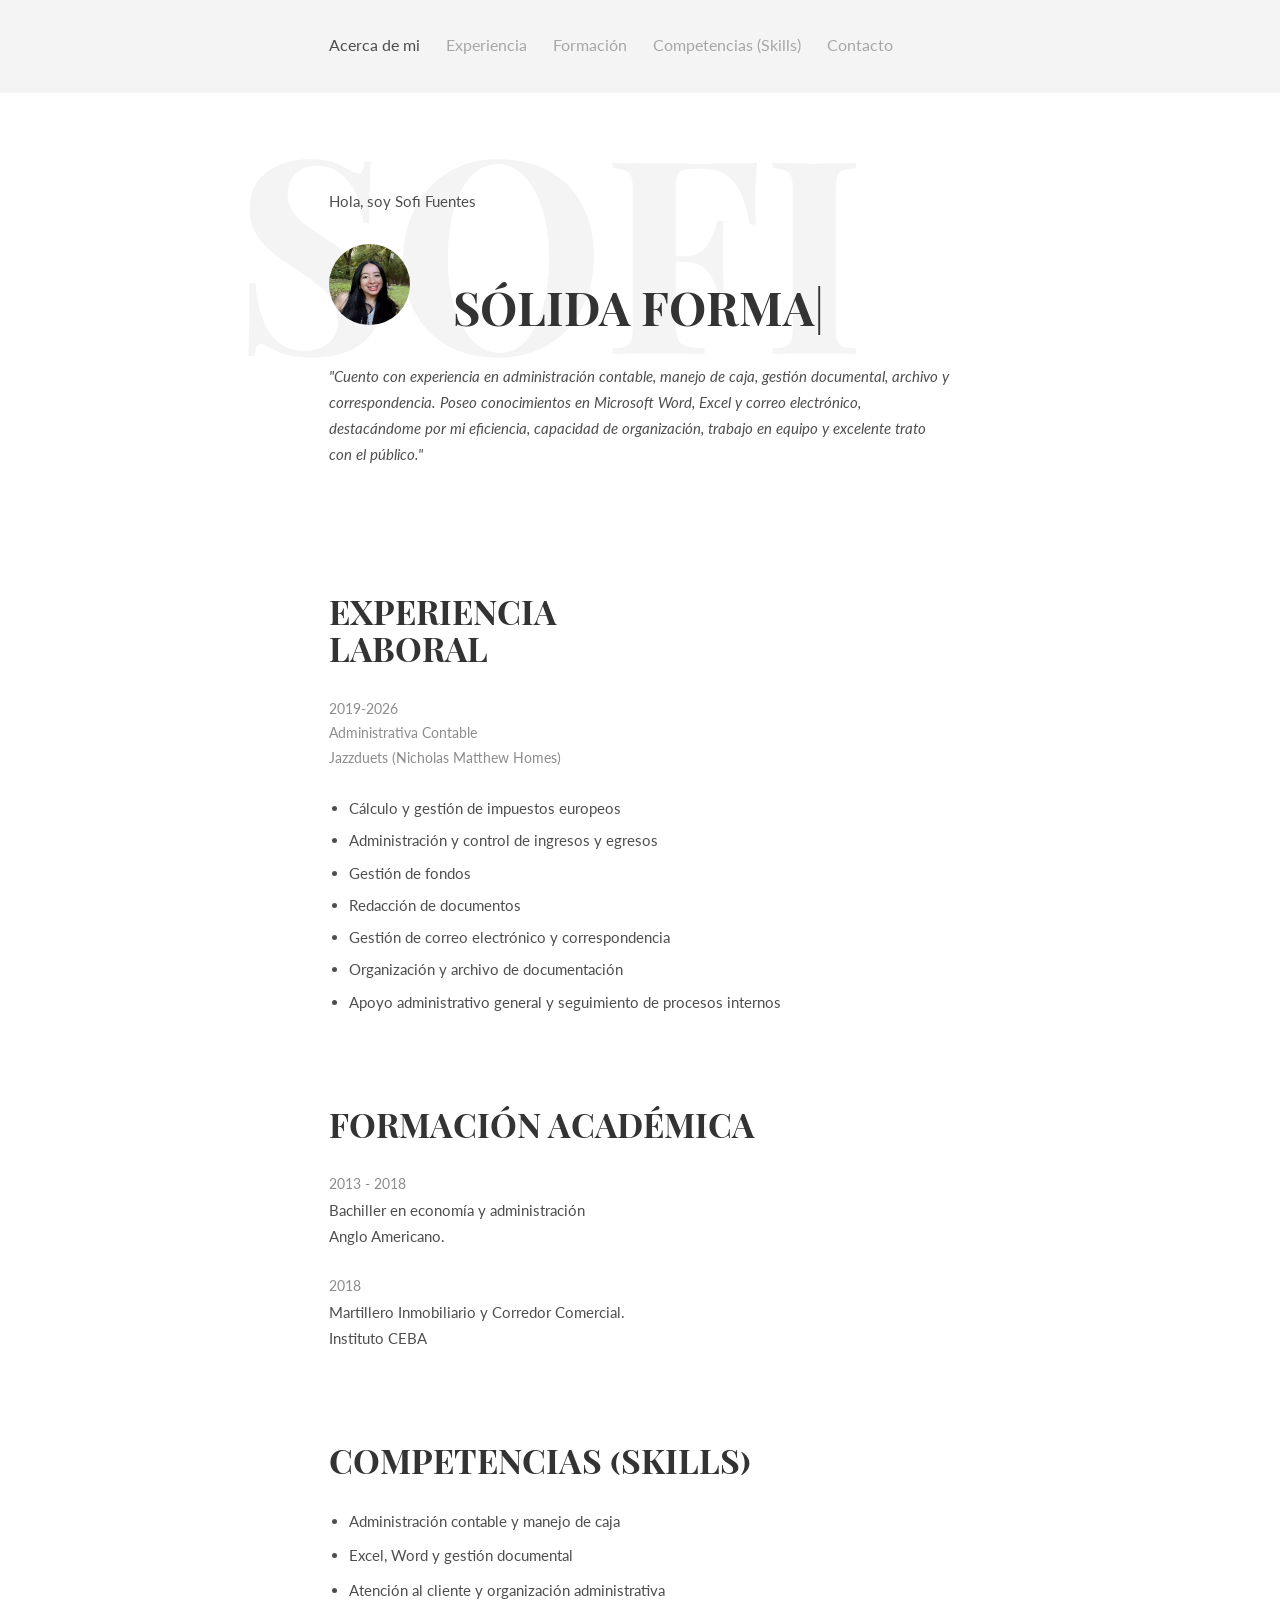
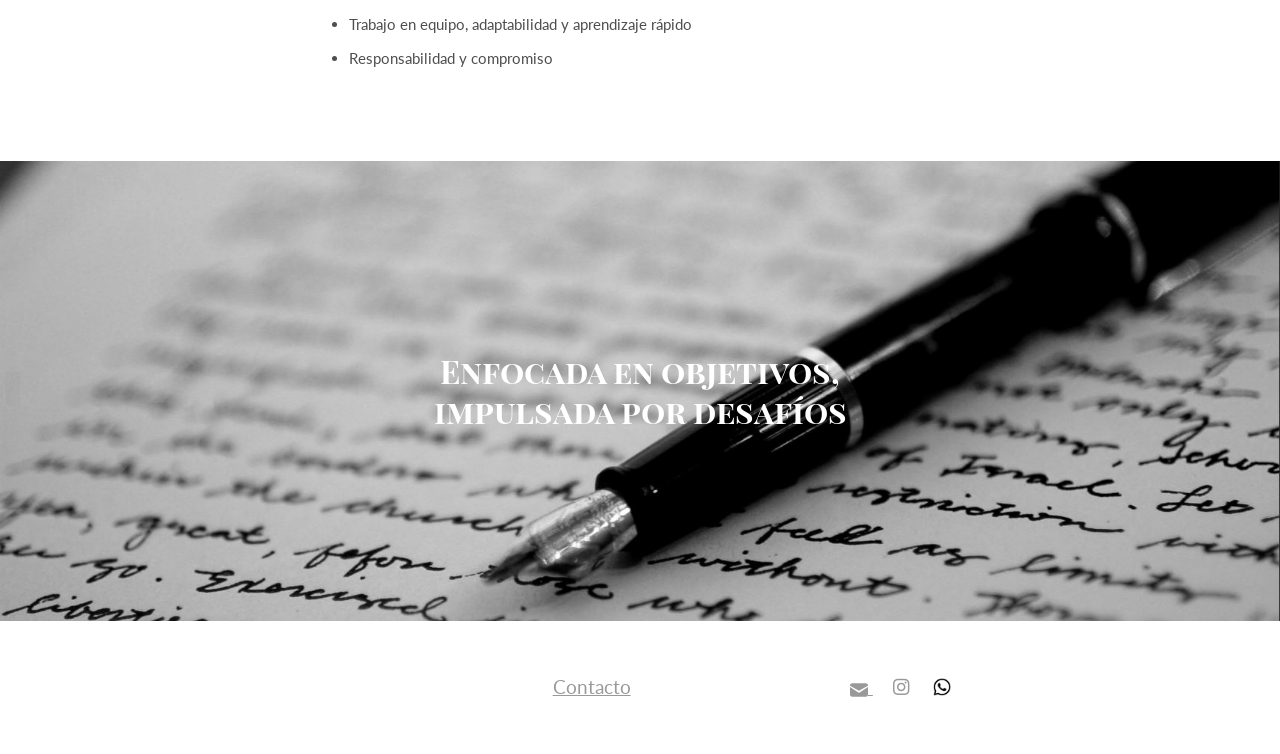
==== commit f4fc2d09: "Update latest changes" ====
--- a/templates/index.html
+++ b/templates/index.html
@@ -48,7 +48,7 @@
 	<!-- Intro -->
 	<div class="intro section" id="about">
 		<div class="container">
-			<p>Hola, soy SOFI FUENTES</p>
+			<p>Hola, soy Sofi Fuentes</p>
 			<div class="units-row units-split wrap">
 				<div class="unit-20">
 					<img src="../static/img/SF-profile-pic.JPG" alt="Avatar">
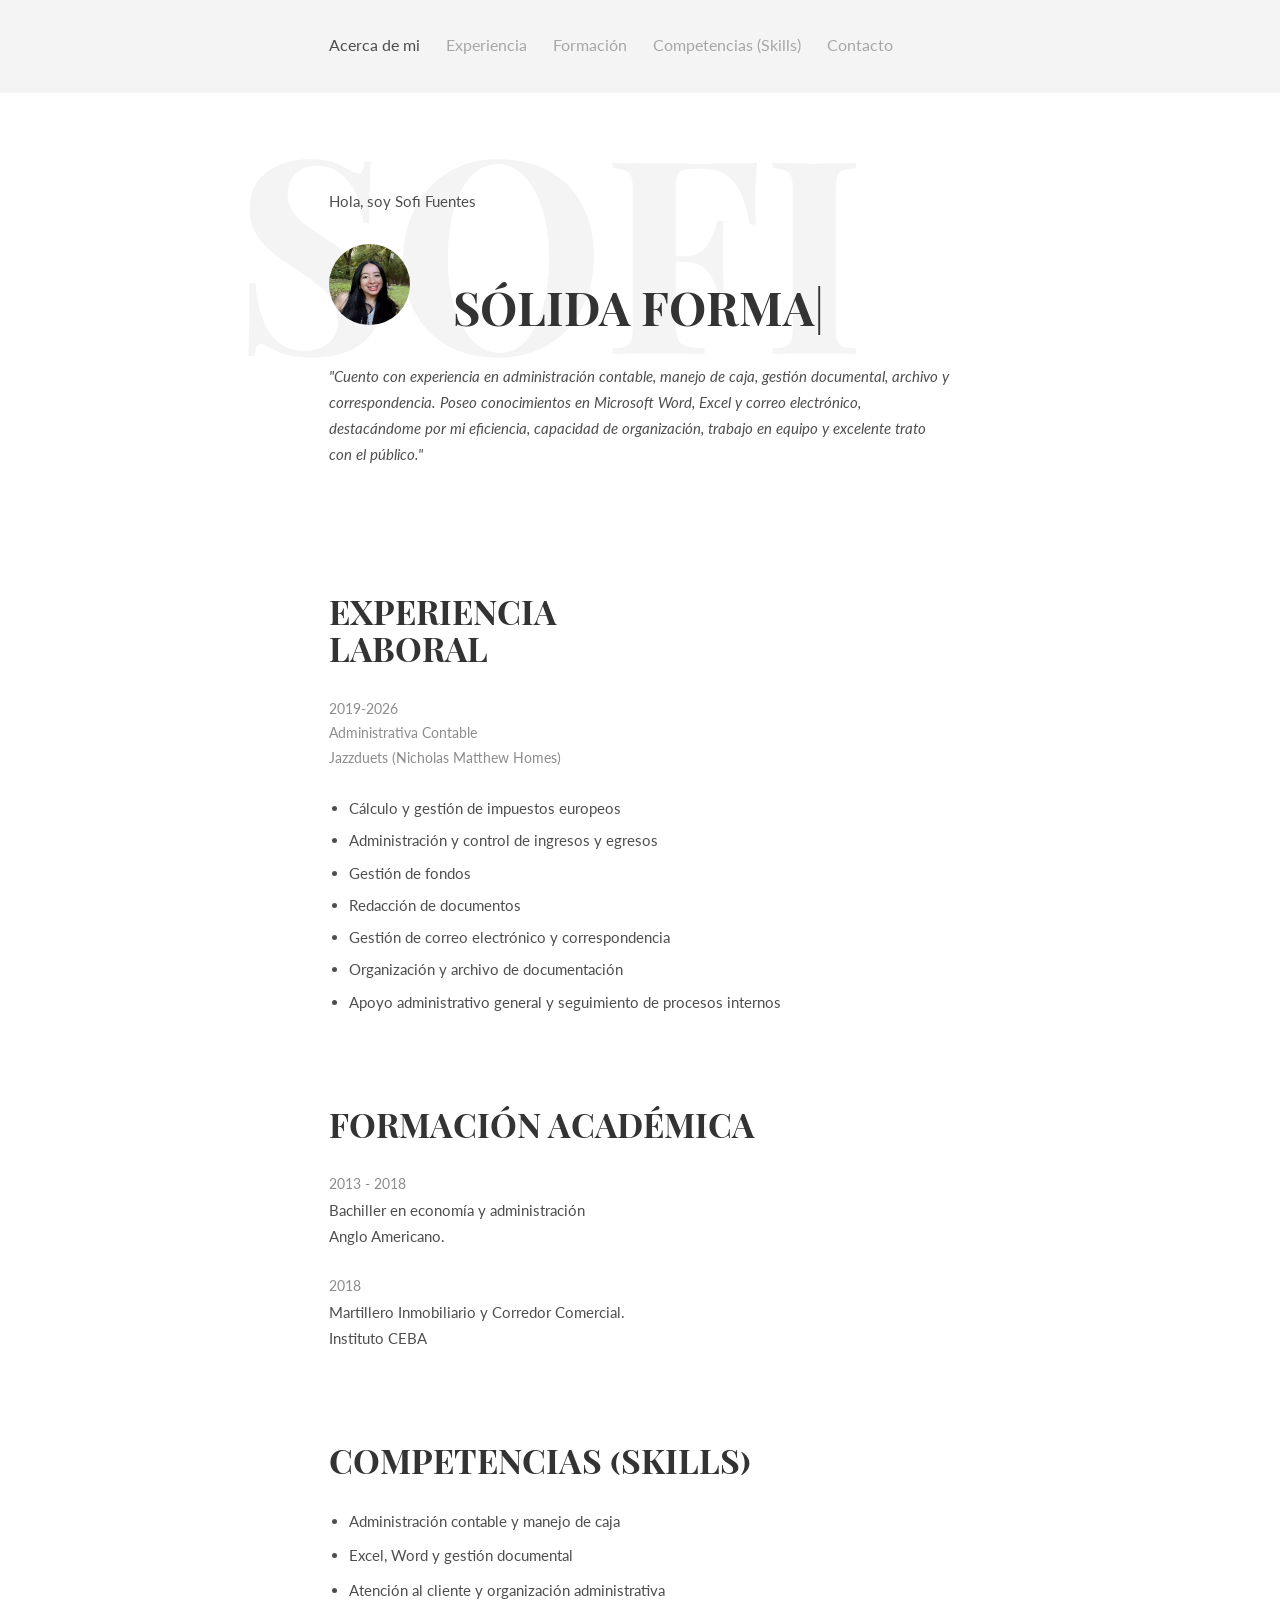
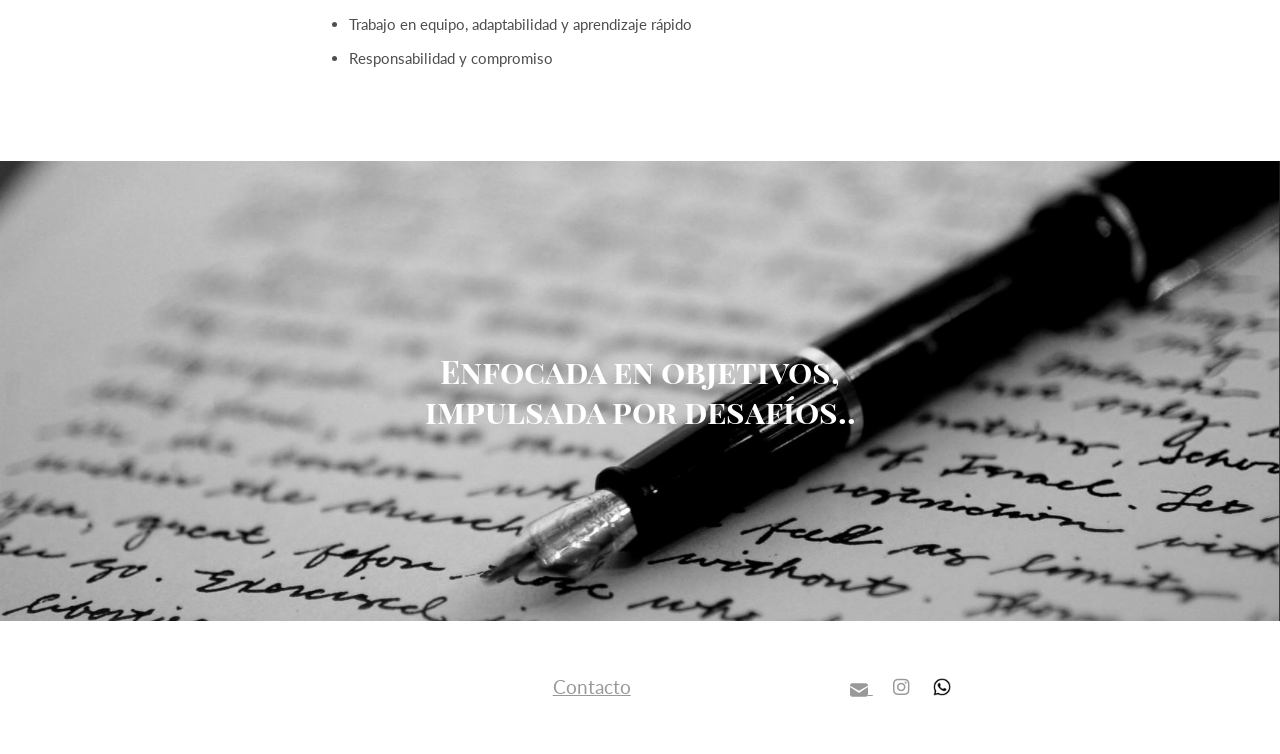
==== commit d5ed4d98: "Update index content" ====
--- a/templates/index.html
+++ b/templates/index.html
@@ -128,7 +128,7 @@
 	            width:3000px;
 	            height:1000px;" /> -->
 		<div class="container text-centered">
-			<h1>Enfocada en objetivos, impulsada por desafíos</h1>
+			<h1>Enfocada en objetivos, impulsada por desafíos..</h1>
 		</div>
 	</div>
 	
